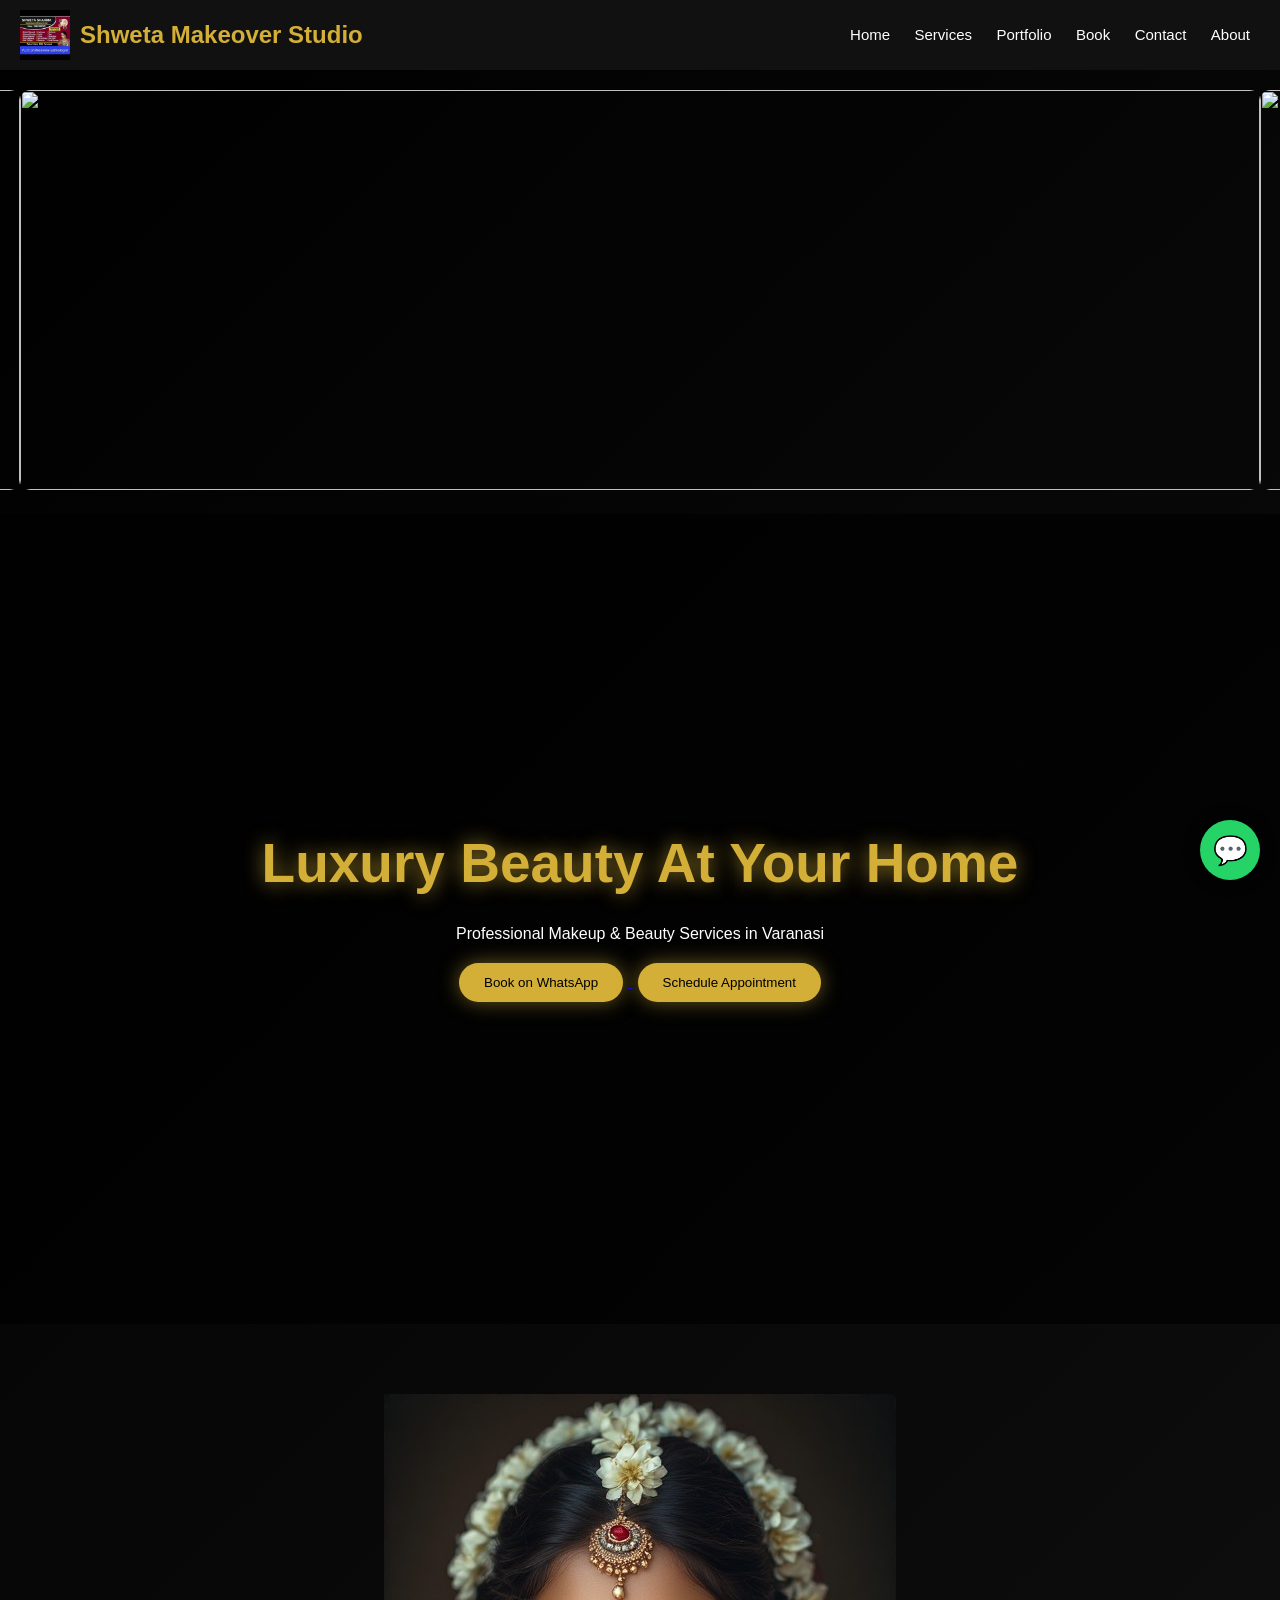
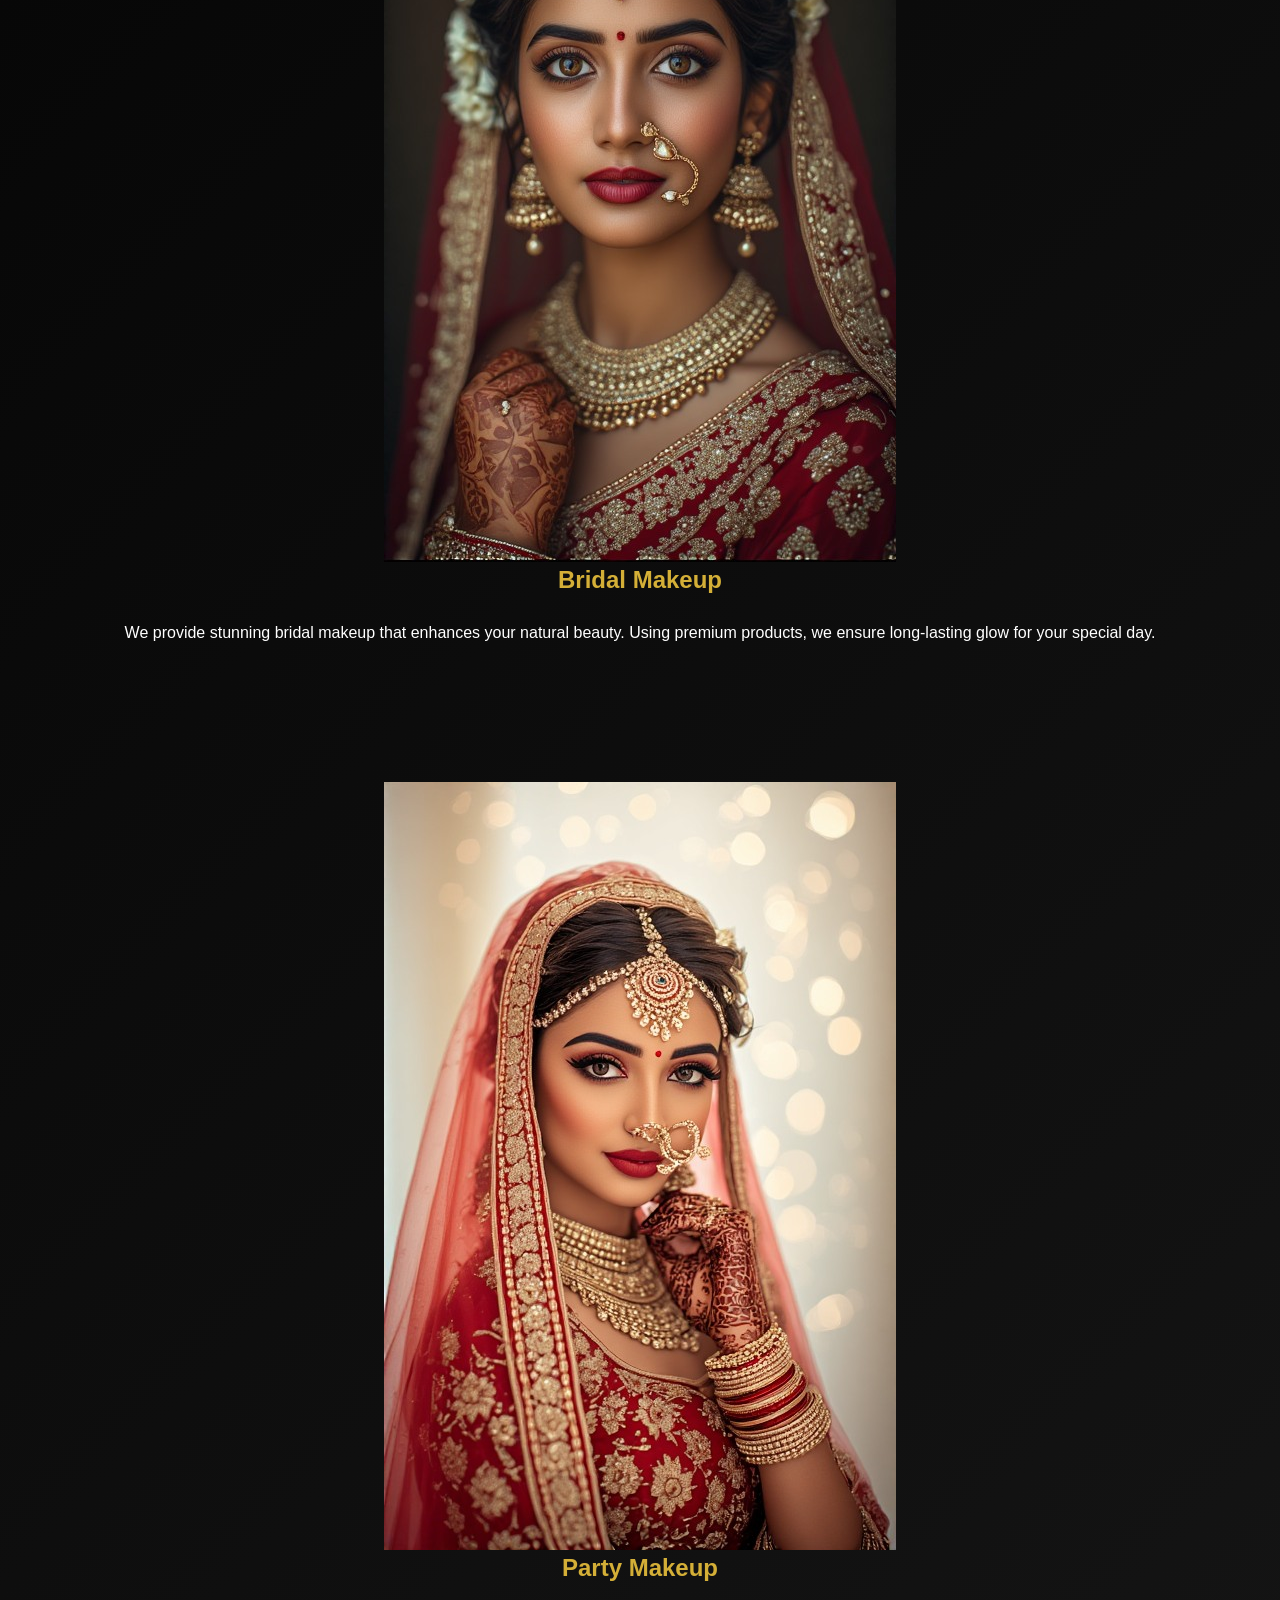
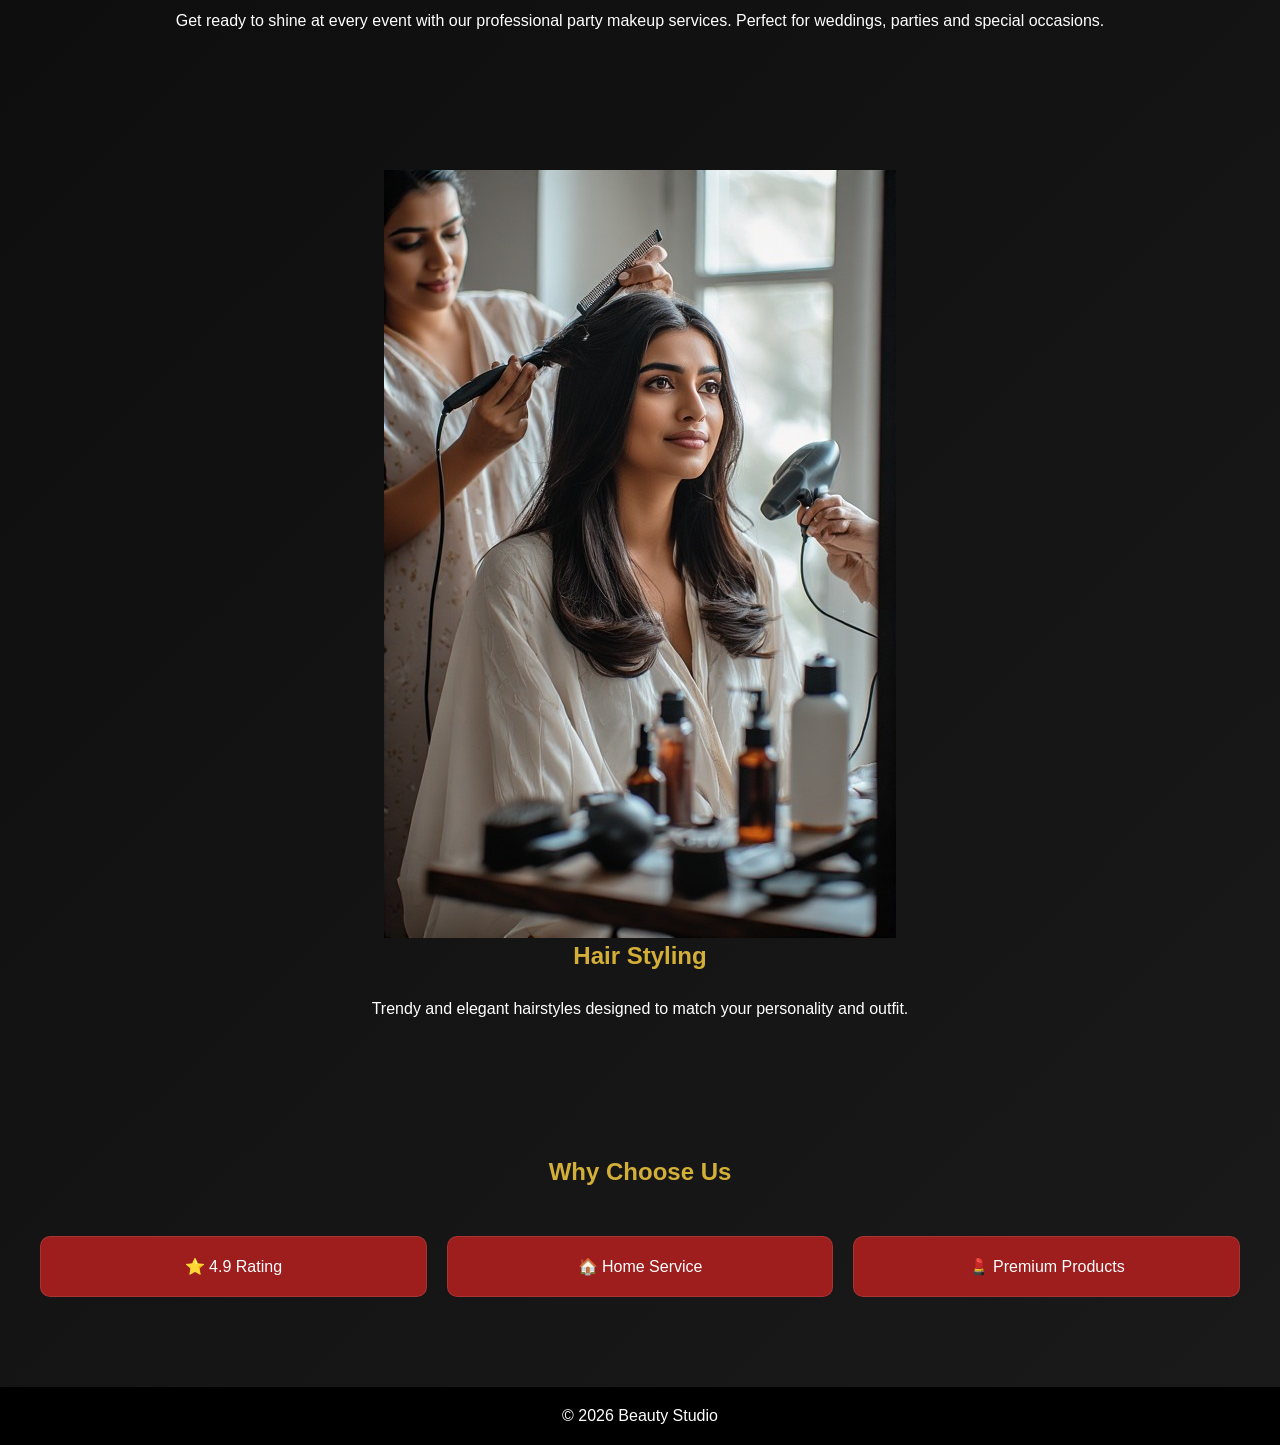
==== index.html @ 15808496 "Update index.html" ====
<!DOCTYPE html>
<html>
<head>
<meta name="viewport" content="width=device-width, initial-scale=1.0">
<link rel="stylesheet" href="style.css">
<title>Shweta Makeover Studio</title>


<style>
*{
    margin:0;
    padding:0;
    box-sizing:border-box;
    font-family: Arial;
}

/* NAVBAR */
nav{
    display:flex;
    justify-content:space-between;
    align-items:center;
    padding:10px 20px;
    background:#111;
    color:white;
    position:sticky;
    top:0;
    z-index:1000;
}

.logo-container{
    display:flex;
    align-items:center;
    gap:10px;
}

.logo{
    width:50px;
}

.nav-links a{
    color:white;
    text-decoration:none;
    margin:0 10px;
    font-size:15px;
}

.nav-links a:hover{
    color:#ff4d6d;
}

/* SLIDER */
.gallery{
    width:100%;
    overflow:hidden;
}

.cards{
    display:flex;
    transition:0.5s;
}

.cards li{
    list-style:none;
    min-width:100%;
}

.cards img{
    width:100%;
    height:400px;
    object-fit:cover;
}

/* BUTTONS */
.buttons{
    text-align:center;
    margin:10px;
}

button{
    padding:10px 20px;
    margin:5px;
    border:none;
    background:#9e1d1d;
    color:rgb(255, 255, 255);
    cursor:pointer;
}

button:hover{
    background:#e6004c;
}


/* GRID */
.grid{
    display:flex;
    justify-content:center;
    gap:20px;
    padding:20px;
}

.card{
    padding:20px;
    background:#9e1d1d;
    border-radius:10px;
}

/* WHATSAPP FLOAT */
.whatsapp-float{
    position:fixed;
    width:60px;
    height:60px;
    bottom:20px;
    right:20px;
    background:#25D366;
    color:white;
    border-radius:50%;
    display:flex;
    align-items:center;
    justify-content:center;
    font-size:28px;
    text-decoration:none;
    box-shadow:0 0 15px rgba(0,0,0,0.5);
}
</style>
</head>

<body>

<!-- NAVBAR -->
<nav>
    <div class="logo-container">
        <img src="images/logo.png" alt="Beauty Studio Logo" class="logo">
        <span><h1>Shweta Makeover Studio</h1></span>
    </div>
    <div class="nav-links">
        <a href="index.html">Home</a>
        <a href="services.html">Services</a>
        <a href="portfolio.html">Portfolio</a>
        <a href="appointment.html">Book</a>
        <a href="contact.html">Contact</a>
	    <a href="about.html">About</a>
    </div>
</nav>

<!-- SLIDER -->
<div class="gallery">
    <ul class="cards" id="slider">

        <!-- CLONE LAST -->
        <li><img src="https://picsum.photos/id/1018/1200/400"></li>

        <!-- REAL -->
        <li><img src="https://picsum.photos/id/1015/1200/400"></li>
        <li><img src="https://picsum.photos/id/1016/1200/400"></li>
        <li><img src="https://picsum.photos/id/1019/1200/400"></li>

        <!-- CLONE FIRST -->
        <li><img src="https://picsum.photos/id/1015/1200/400"></li>

    </ul>
    <!-- LEFT BUTTON -->
    <button class="nav-btn prev" onclick="prev()">❮</button>

    <!-- RIGHT BUTTON -->
    <button class="nav-btn next" onclick="next()">❯</button>

   
</div>
<!--<div class="buttons">
    <button onclick="prev()">Prev</button>
    <button onclick="next()">Next</button>
</div>-->

<!-- HERO -->
<section class="hero">
    <div>
        <h2>Luxury Beauty At Your Home</h2>
        <p>Professional Makeup & Beauty Services in Varanasi</p>

        <a href="https://wa.me/919452303929?text=Hi%20I%20want%20to%20book%20an%20appointment" target="_blank">
            <button class="btn">Book on WhatsApp</button>
        </a>

        <a href="#">
            <button class="btn">Schedule Appointment</button>
        </a>
    </div>
</section>
<section class="section">
    <img src="images/work1.jpg" alt="Bridal Makeup">
    <div class="text">
        <h2>Bridal Makeup</h2>
        <p>
            We provide stunning bridal makeup that enhances your natural beauty.
            Using premium products, we ensure long-lasting glow for your special day.
        </p>
    </div>
</section>

<!-- SECTION 2 (IMAGE RIGHT, TEXT LEFT) -->
<section class="section reverse">
    <img src="images/work2.jpg" alt="Party Makeup">
    <div class="text">
        <h2>Party Makeup</h2>
        <p>
            Get ready to shine at every event with our professional party makeup services.
            Perfect for weddings, parties and special occasions.
        </p>
    </div>
</section>

<!-- SECTION 3 -->
<section class="section">
    <img src="images/work3.jpg" alt="Hair Styling">
    <div class="text">
        <h2>Hair Styling</h2>
        <p>
            Trendy and elegant hairstyles designed to match your personality and outfit.
        </p>
    </div>
</section>

<!-- WHY -->
<section>
<h2 style="text-align:center;">Why Choose Us</h2>
<div class="grid">
    <div class="card">⭐ 4.9 Rating</div>
    <div class="card">🏠 Home Service</div>
    <div class="card">💄 Premium Products</div>
</div>
</section>

<footer style="text-align:center;padding:20px;">
© 2026 Beauty Studio
</footer>

<a href="https://wa.me/919452303929" class="whatsapp-float">💬</a>

<!-- JS -->
<script>
const slider = document.getElementById("slider");
const slides = slider.children;

let index = 1;

slider.style.transform = `translateX(-100%)`;

function next(){
    index++;
    slider.style.transition="0.5s";
    slider.style.transform=`translateX(-${index * 100}%)`;
}

function prev(){
    index--;
    slider.style.transition="0.5s";
    slider.style.transform=`translateX(-${index * 100}%)`;
}

slider.addEventListener("transitionend",()=>{
    if(index===slides.length-1){
        slider.style.transition="none";
        index=1;
        slider.style.transform=`translateX(-100%)`;
    }
    if(index===0){
        slider.style.transition="none";
        index=slides.length-2;
        slider.style.transform=`translateX(-${index * 100}%)`;
    }
});

setInterval(next,3000);
</script>

</body>
</html>
---- style.css ----
*{
    margin:0;
    padding:0;
    box-sizing:border-box;
    font-family:'Poppins',sans-serif;
}

body{
    background:#0d0d0d;
    color:#fff;
}

/* NAVBAR */
nav{
    display:flex;
    justify-content:space-between;
    align-items:center;
    padding:10px 20px;
    background:#111;
    color:white;
    position:sticky;
    top:0;
    z-index:1000;
}

nav h1{
    color:#d4af37;
}

nav a{
    color:#fff;
    margin-left:20px;
    text-decoration:none;
}

nav a:hover{
    color:#d4af37;
}

/* HERO */
.hero{
    height:90vh;
    display:flex;
    align-items:center;
    justify-content:center;
    text-align:center;
    background:linear-gradient(rgba(0,0,0,0.7),rgba(0,0,0,0.7)),
    url('https://images.unsplash.com/photo-1522335789203-aabd1fc54bc9');
    background-size:cover;
}

.hero h2{
    font-size:55px;
    color:#d4af37;
}

.btn{
    padding:12px 25px;
    background:#d4af37;
    color:#000;
    border:none;
    cursor:pointer;
    margin-top:20px;
}

/* SECTIONS */
section{
    padding:70px 20px;
    text-align:center;
}

h2{
    color:#d4af37;
    margin-bottom:30px;
}

.logo-container{
    display:flex;
    align-items:center;
    gap:10px; /* space between logo and name */
}

.logo{
      /* adjust to fit your navbar */
    width:50px;
}

.logo:hover{
    transform:scale(1.05);
    transition:0.3s;
}

/* CARDS */
.grid{
    display:grid;
    grid-template-columns:repeat(auto-fit, minmax(200px, 1fr));
    gap:15px;
}

.card{
    background:#1a1a1a;
    padding:25px;
    width:100%;
    border-radius:12px;
    transition:0.3s;
}

.card:hover{
    transform:translateY(-10px);
}

/* PORTFOLIO */
.gallery{
    display:grid;
    grid-template-columns:repeat(auto-fit, minmax(250px, 1fr));
    gap:15px;
    padding:20px;
}

.gallery img{
    width:100%;
    height:300px;
    object-fit:cover;
    border-radius:10px;
}

nav{
    display:flex;
    justify-content:space-between;
    align-items:center;
    padding:10px 20px;
    background:#111;
    color:white;
    position:sticky;
    top:0;
    z-index:1000;
    backdrop-filter:blur(10px);
}

.nav-links a{
    position:relative;
    margin-left:25px;
    font-weight:500;
    color:white;
    text-decoration:none;
    margin:0 10px;
    font-size:15px;
}

@media (max-width:768px){

    nav{
        flex-direction:column;
        padding:15px;
    }

    .nav-links{
        margin-top:10px;
    }

    .nav-links a{
        display:block;
        margin:10px 0;
    }
}

/* GOLD HOVER ANIMATION */
.nav-links a::after{
    content:"";
    position:absolute;
    width:0%;
    height:2px;
    background:#d4af37;
    left:0;
    bottom:-5px;
    transition:0.3s;
}

.nav-links a:hover::after{
    width:100%;
}

/* FORM */
form{
    max-width:500px;
    margin:auto;
}

input,textarea{
    width:100%;
    padding:12px;
    margin:10px 0;
    border:none;
    border-radius:5px;
}

/* FOOTER */
footer{
    background:#000;
    padding:20px;
    text-align:center;
}
body{
    background:linear-gradient(135deg,#000,#1a1a1a);
}

.card{
    backdrop-filter:blur(10px);
    border:1px solid rgba(255,255,255,0.1);
}

.btn{
    border-radius:30px;
    box-shadow:0 0 20px rgba(212,175,55,0.5);
}

.hero h2{
    text-shadow:0 0 20px rgba(212,175,55,0.7);
}
/* Common button style */
.nav-btn{
    position: absolute;
    top: 50%;
    transform: translateY(-50%);
    background: rgba(0,0,0,0.5);
    color: white;
    border: none;
    font-size: 24px;
    padding: 10px 15px;
    cursor: pointer;
    z-index: 10;
    border-radius: 50%;
    transition: 0.3s;
    opacity: 0;
}

/* Left button */
.prev{
    left: 10px;
}

/* Right button */
.next{
    right: 10px;
}

/* Hover effect */
.nav-btn:hover{
    background: rgba(0,0,0,0.8);
}
.gallery:hover .nav-btn{
    opacity: 1;
}
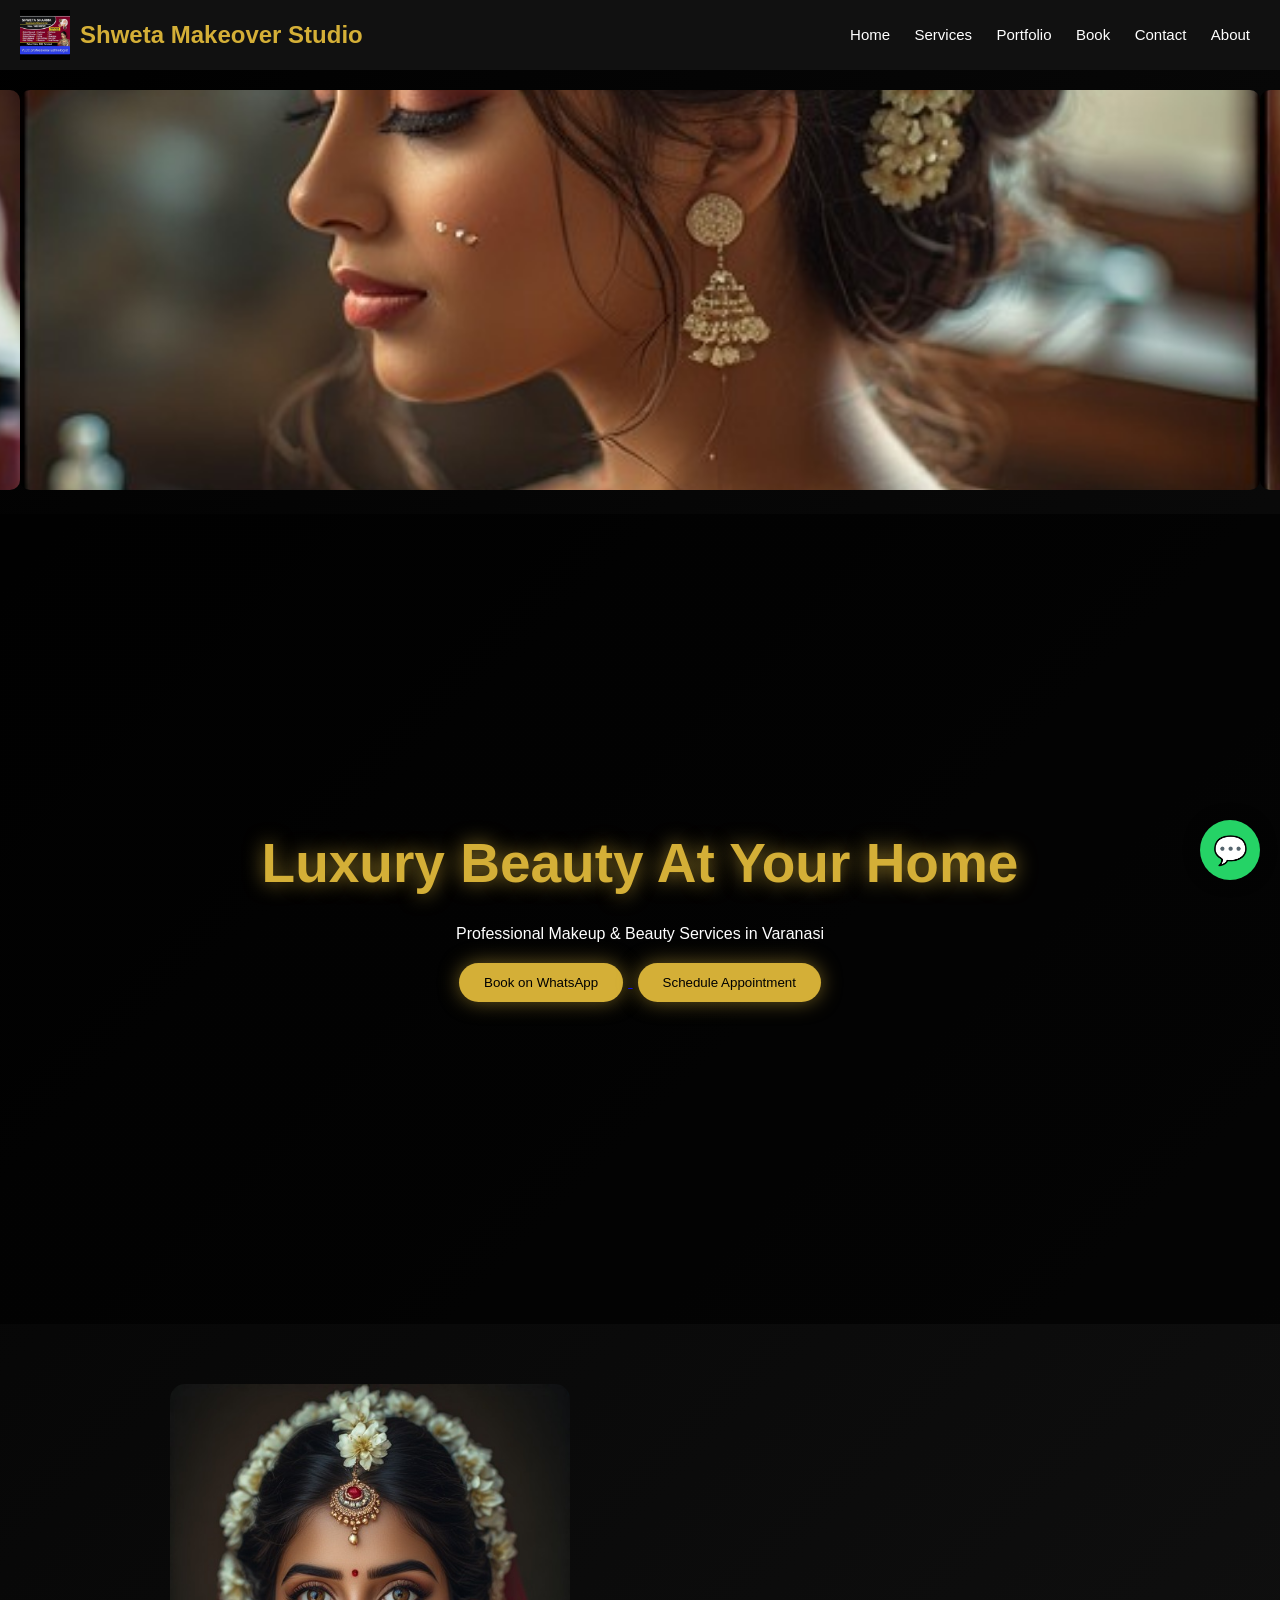
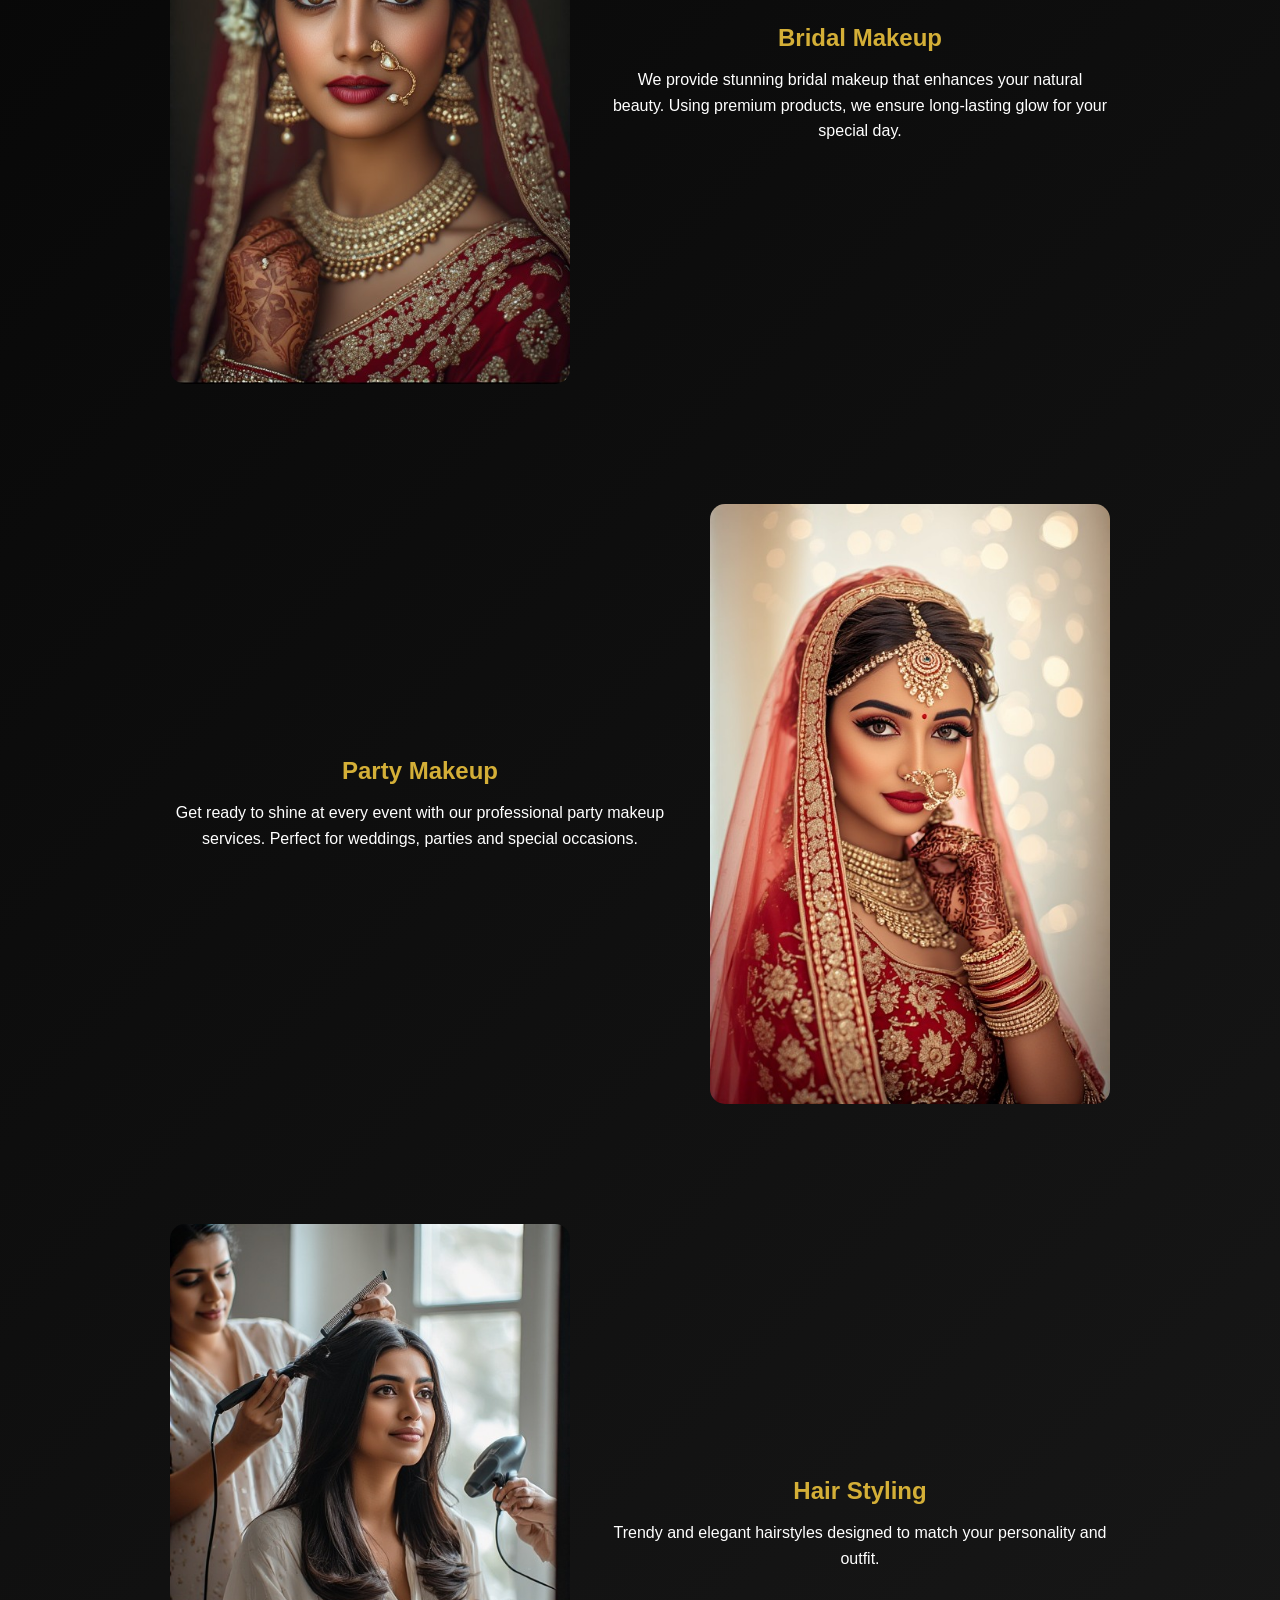
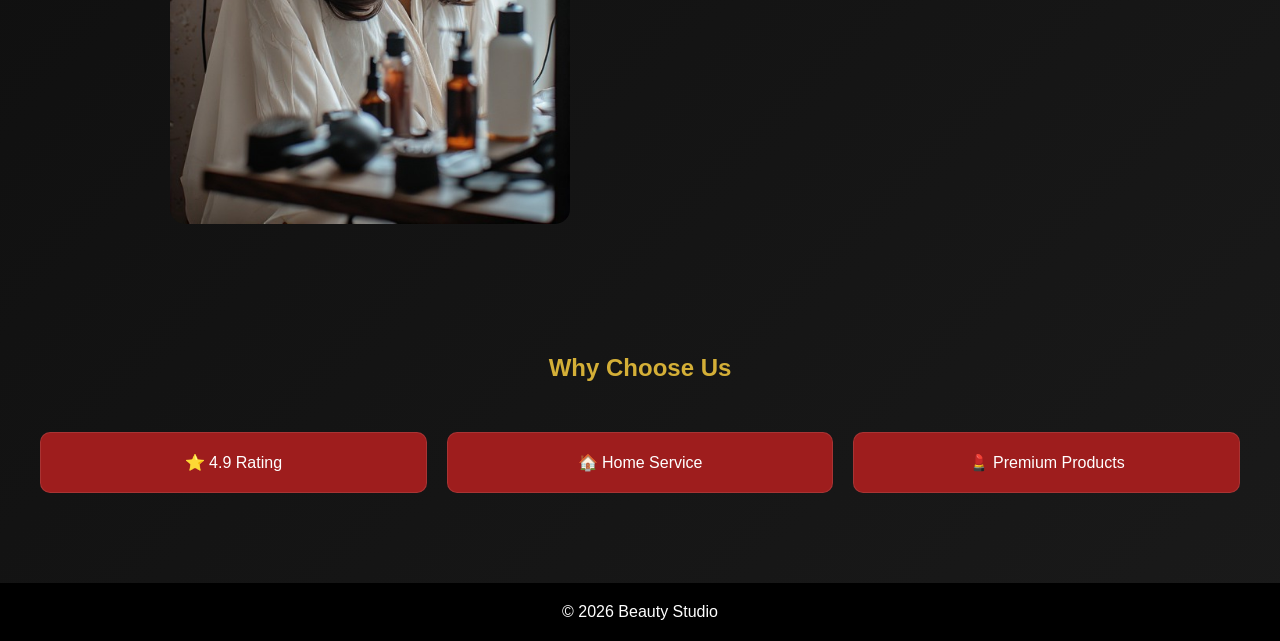
==== commit 57711734: "Update index.html" ====
--- a/index.html
+++ b/index.html
@@ -147,15 +147,15 @@
     <ul class="cards" id="slider">
 
         <!-- CLONE LAST -->
-        <li><img src="https://picsum.photos/id/1018/1200/400"></li>
+        <li><img src="images/bridal1.jpg"></li>
 
         <!-- REAL -->
-        <li><img src="https://picsum.photos/id/1015/1200/400"></li>
-        <li><img src="https://picsum.photos/id/1016/1200/400"></li>
-        <li><img src="https://picsum.photos/id/1019/1200/400"></li>
+        <li><img src="images/makeup2.jpg"></li>
+        <li><img src="images/newimage.jpg"></li>
+        <li><img src="images/work1.jpg"></li>
 
         <!-- CLONE FIRST -->
-        <li><img src="https://picsum.photos/id/1015/1200/400"></li>
+        <li><img src="images/work4.jpg"></li>
 
     </ul>
     <!-- LEFT BUTTON -->
--- a/style.css
+++ b/style.css
@@ -251,3 +251,52 @@
 .gallery:hover .nav-btn{
     opacity: 1;
 }
+/* SECTION STYLE */
+.section{
+    display:flex;
+    align-items:center;
+    justify-content:center;
+    padding:60px 20px;
+    gap:40px;
+}
+
+/* IMAGE */
+.section img{
+    width:400px;
+    border-radius:15px;
+}
+
+/* TEXT */
+.text{
+    max-width:500px;
+}
+
+.text h2{
+    color:#d4af37;
+    margin-bottom:15px;
+}
+
+.text p{
+    line-height:1.6;
+}
+
+/* REVERSE SECTION */
+.reverse{
+    flex-direction:row-reverse;
+}
+
+/* MOBILE RESPONSIVE */
+@media(max-width:768px){
+    .section{
+        flex-direction:column;
+        text-align:center;
+    }
+
+    .reverse{
+        flex-direction:column;
+    }
+
+    .section img{
+        width:100%;
+    }
+}
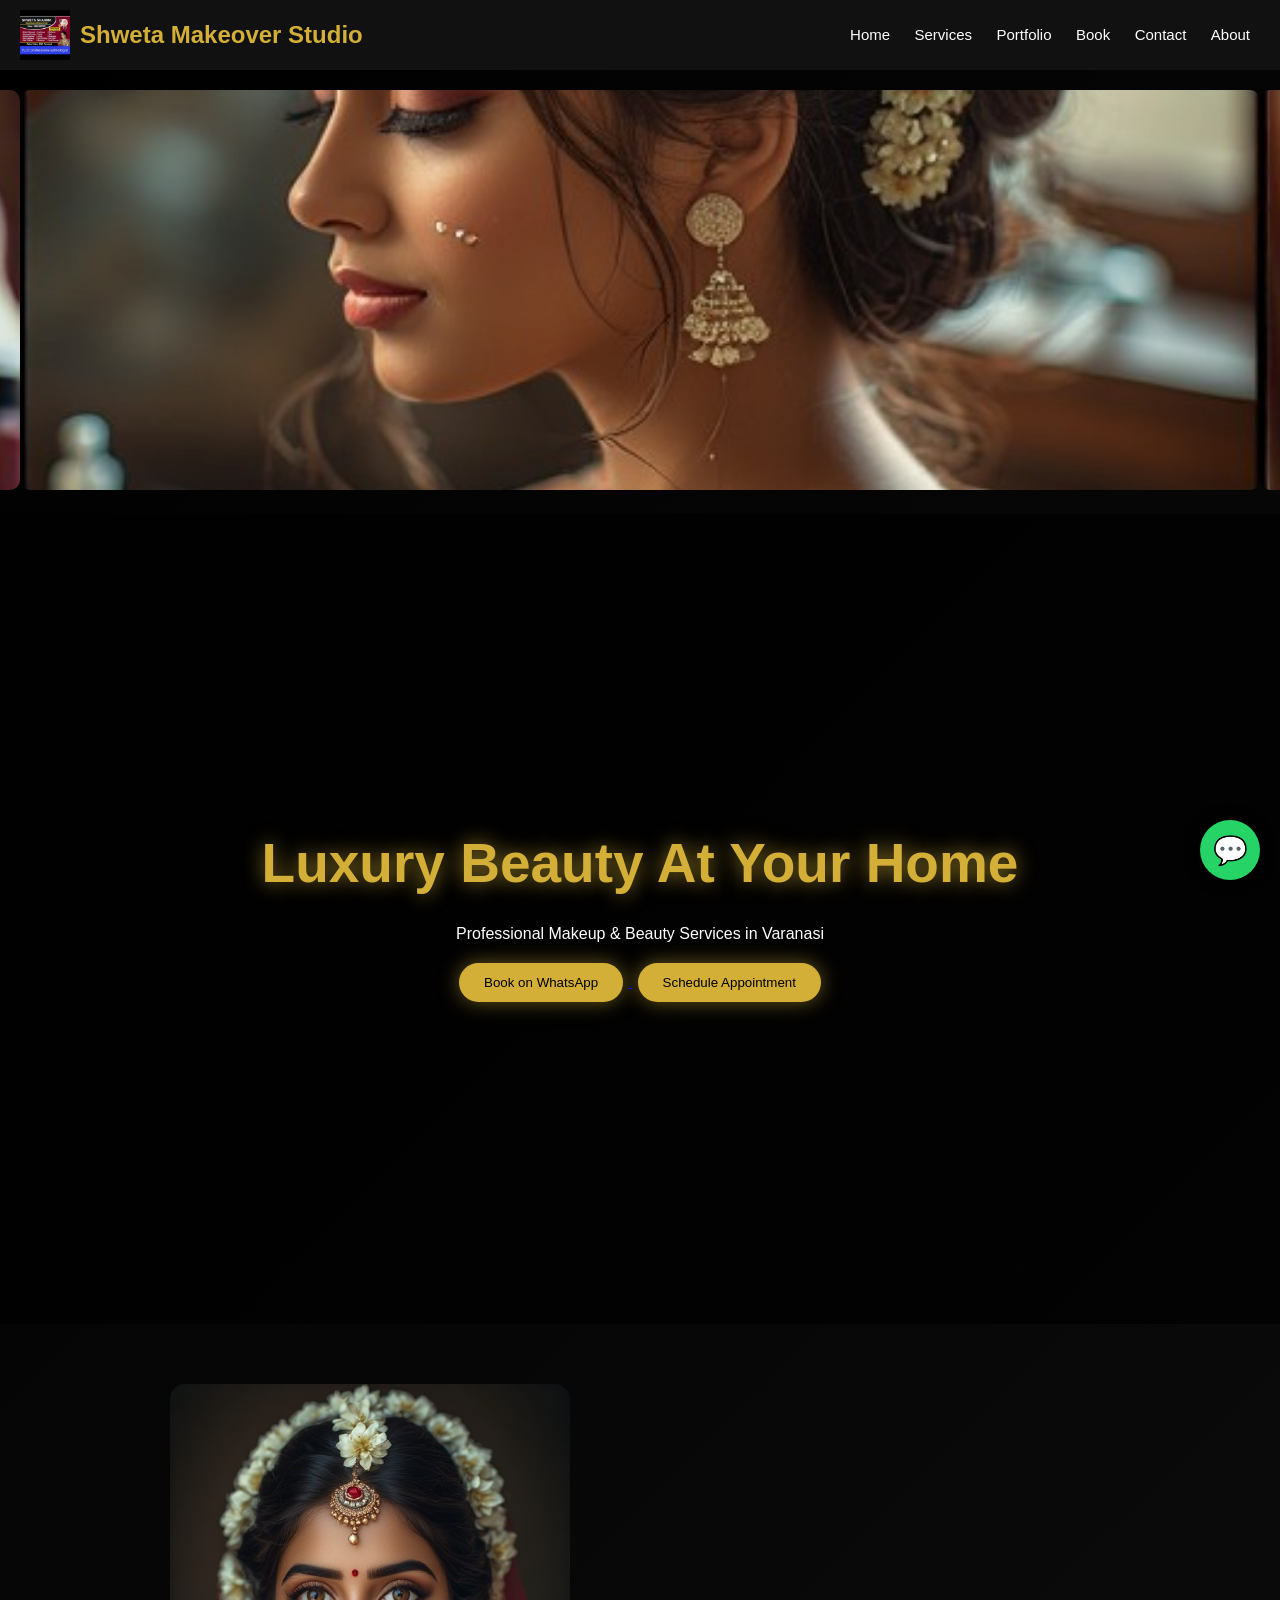
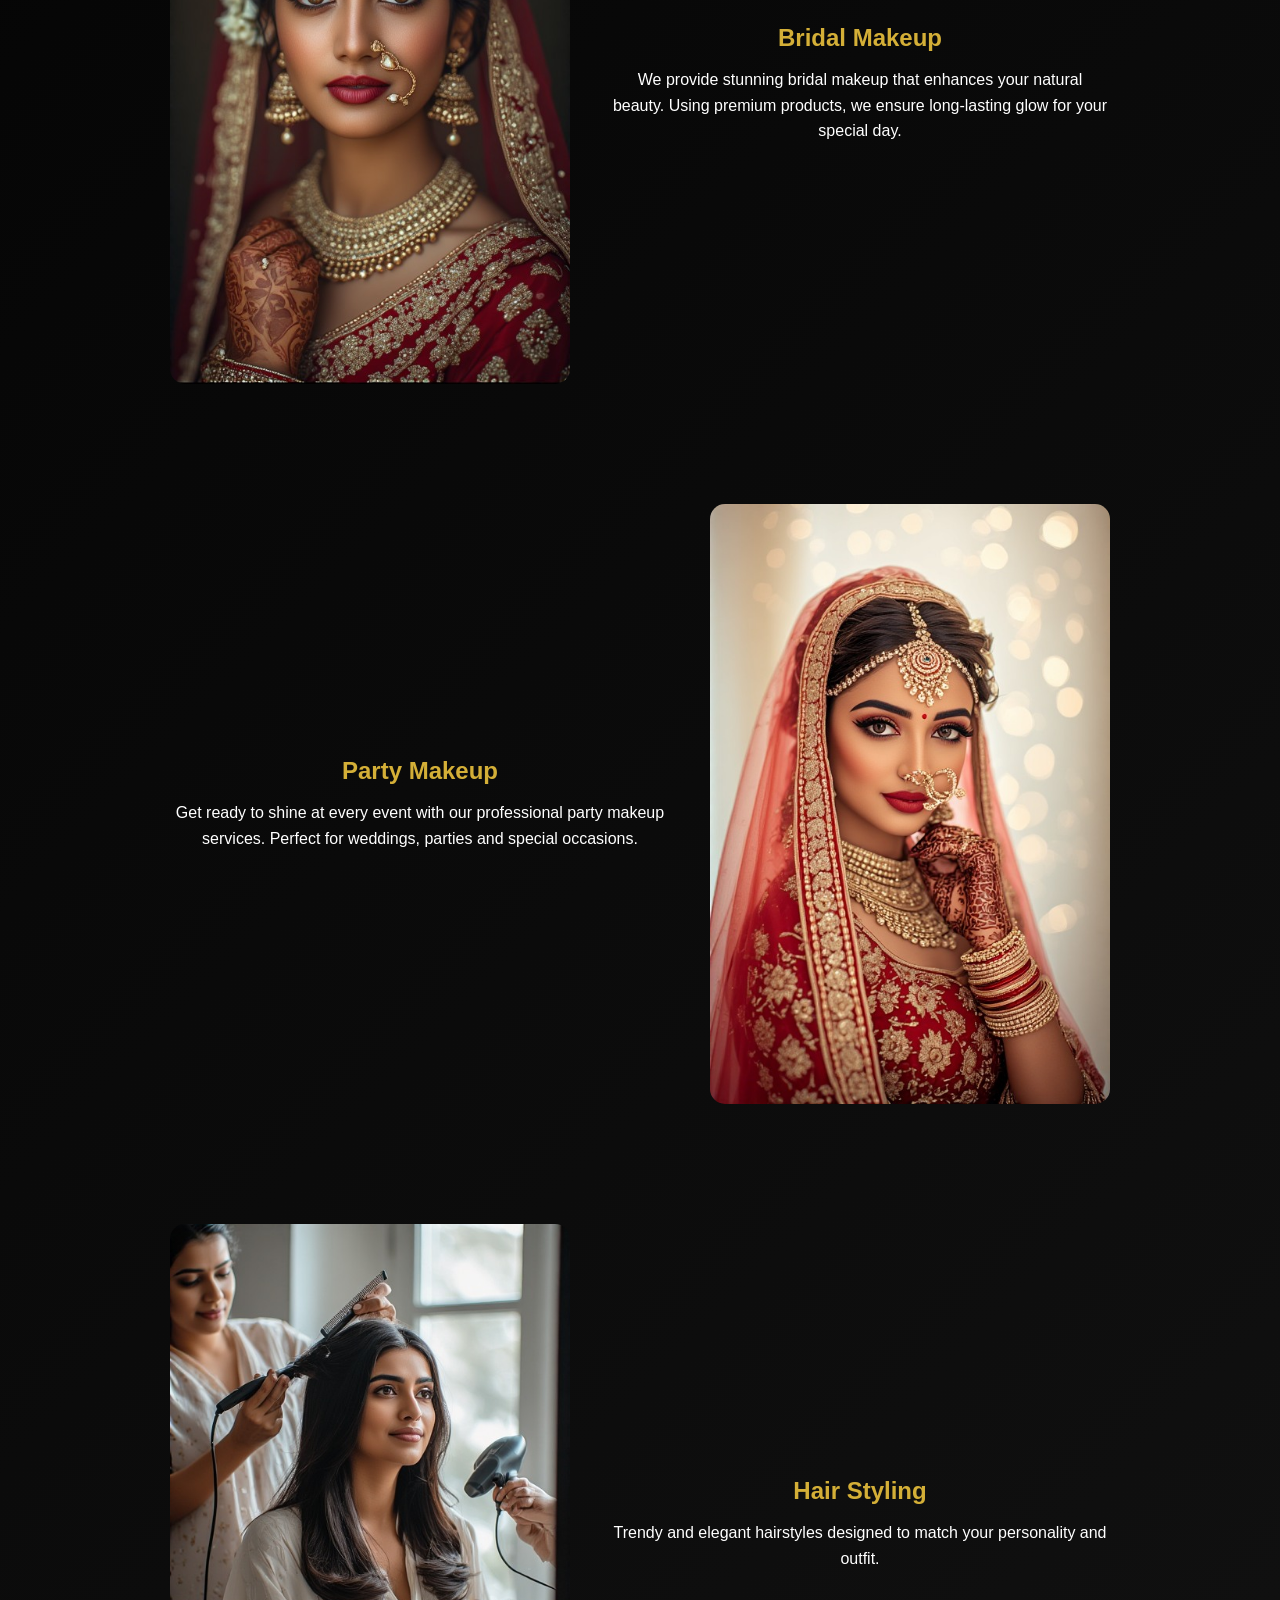
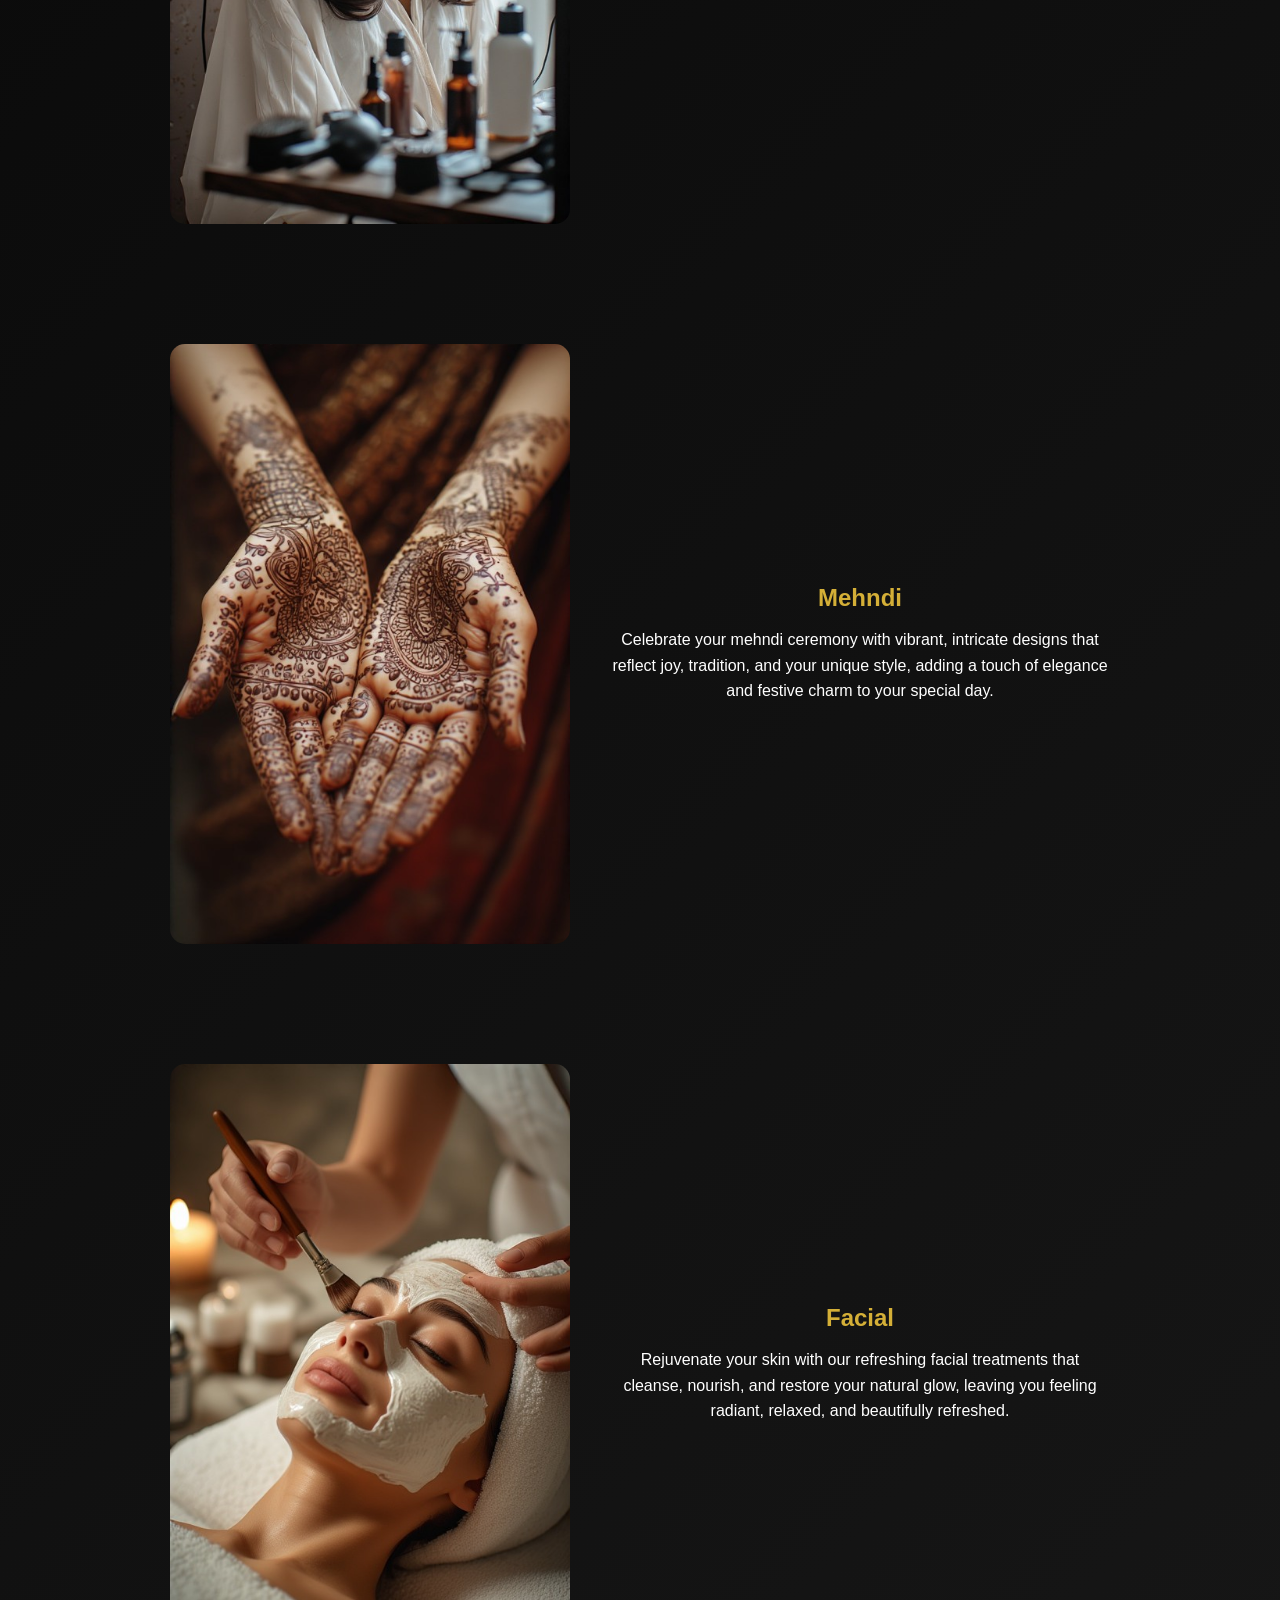
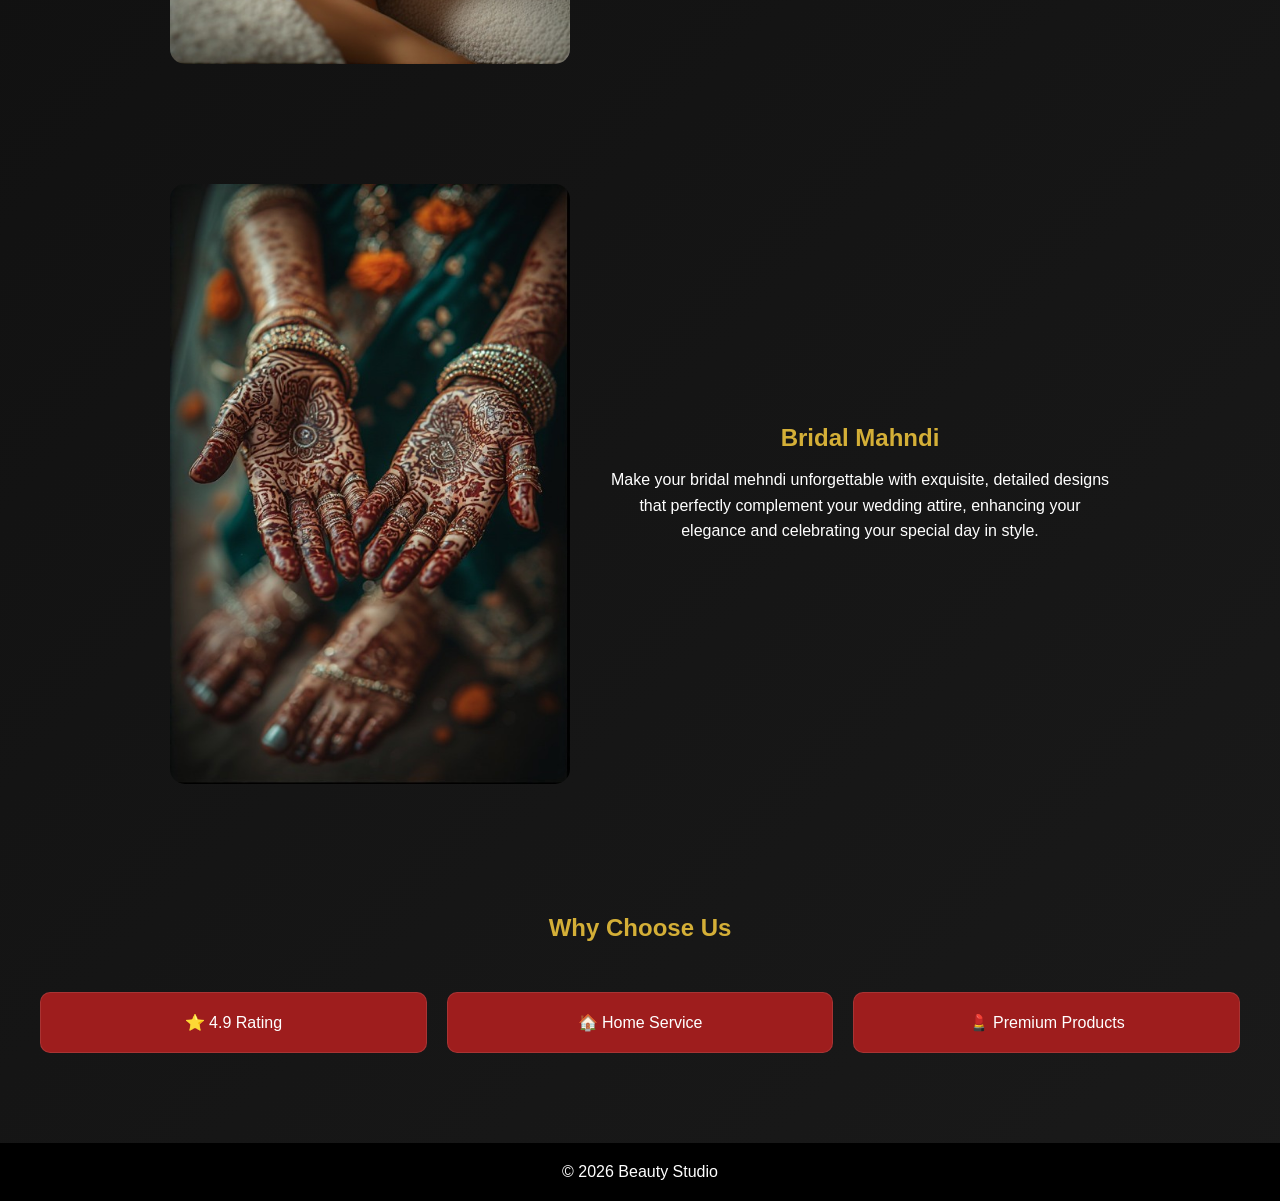
==== commit 15573dda: "Update index.html" ====
--- a/index.html
+++ b/index.html
@@ -217,6 +217,39 @@
         <p>
             Trendy and elegant hairstyles designed to match your personality and outfit.
         </p>
+    </div>
+</section>
+
+<!-- SECTION 4 -->
+<section class="section">
+    <img src="images/mehndi.jfif" alt="Mehndi">
+    <div class="text">
+        <h2>Mehndi</h2>
+        <p>
+    		Celebrate your mehndi ceremony with vibrant, intricate designs that reflect joy, tradition, and your unique style, adding a touch of elegance and festive charm to your special day.
+		</p>
+    </div>
+</section>
+
+<!-- SECTION 5 -->
+<section class="section">
+    <img src="images/facial.jfif" alt="Facial">
+    <div class="text">
+        <h2>Facial</h2>
+        <p>
+		    Rejuvenate your skin with our refreshing facial treatments that cleanse, nourish, and restore your natural glow, leaving you feeling radiant, relaxed, and beautifully refreshed.
+		</p>
+    </div>
+</section>
+	
+<!-- SECTION 6 -->
+<section class="section">
+    <img src="images/bridal mehndi.jfif" alt="Bridal Mahndi">
+    <div class="text">
+        <h2>Bridal Mahndi</h2>
+        <p>
+		    Make your bridal mehndi unforgettable with exquisite, detailed designs that perfectly complement your wedding attire, enhancing your elegance and celebrating your special day in style.
+		</p>
     </div>
 </section>
 
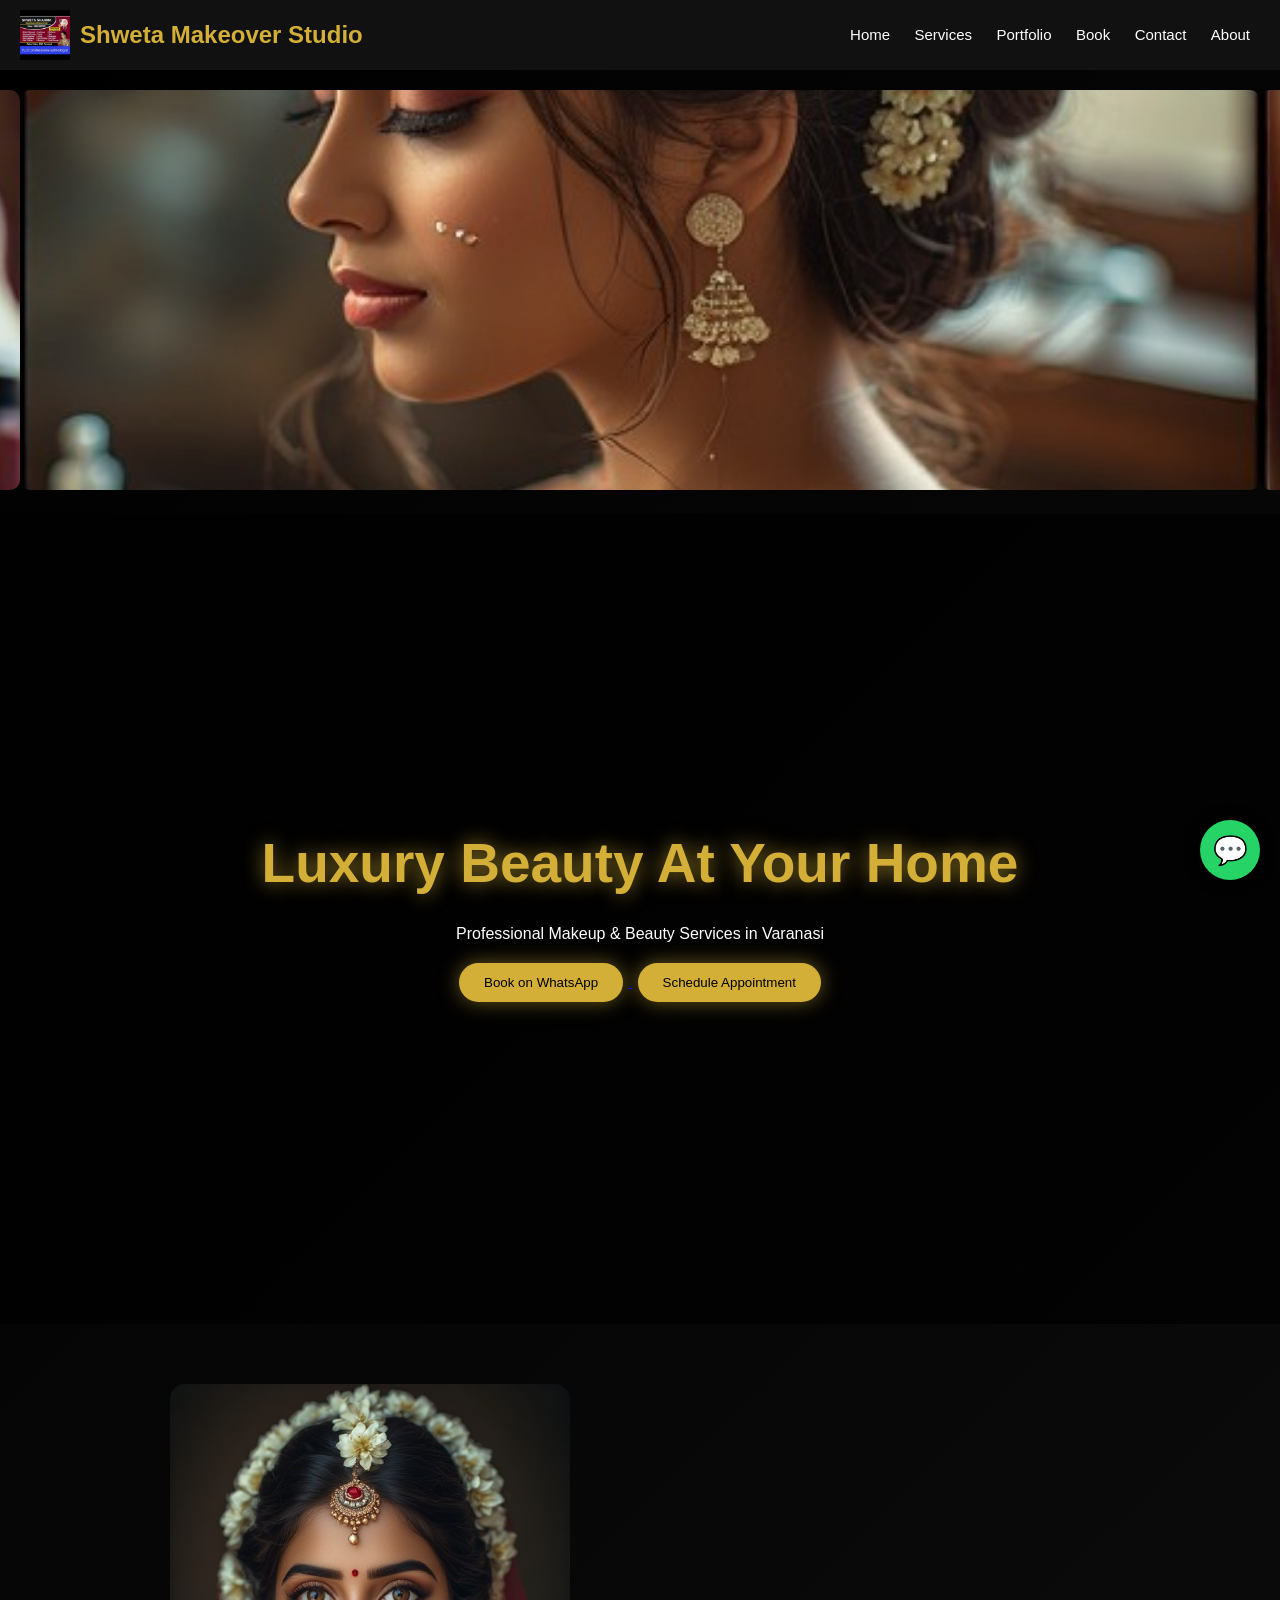
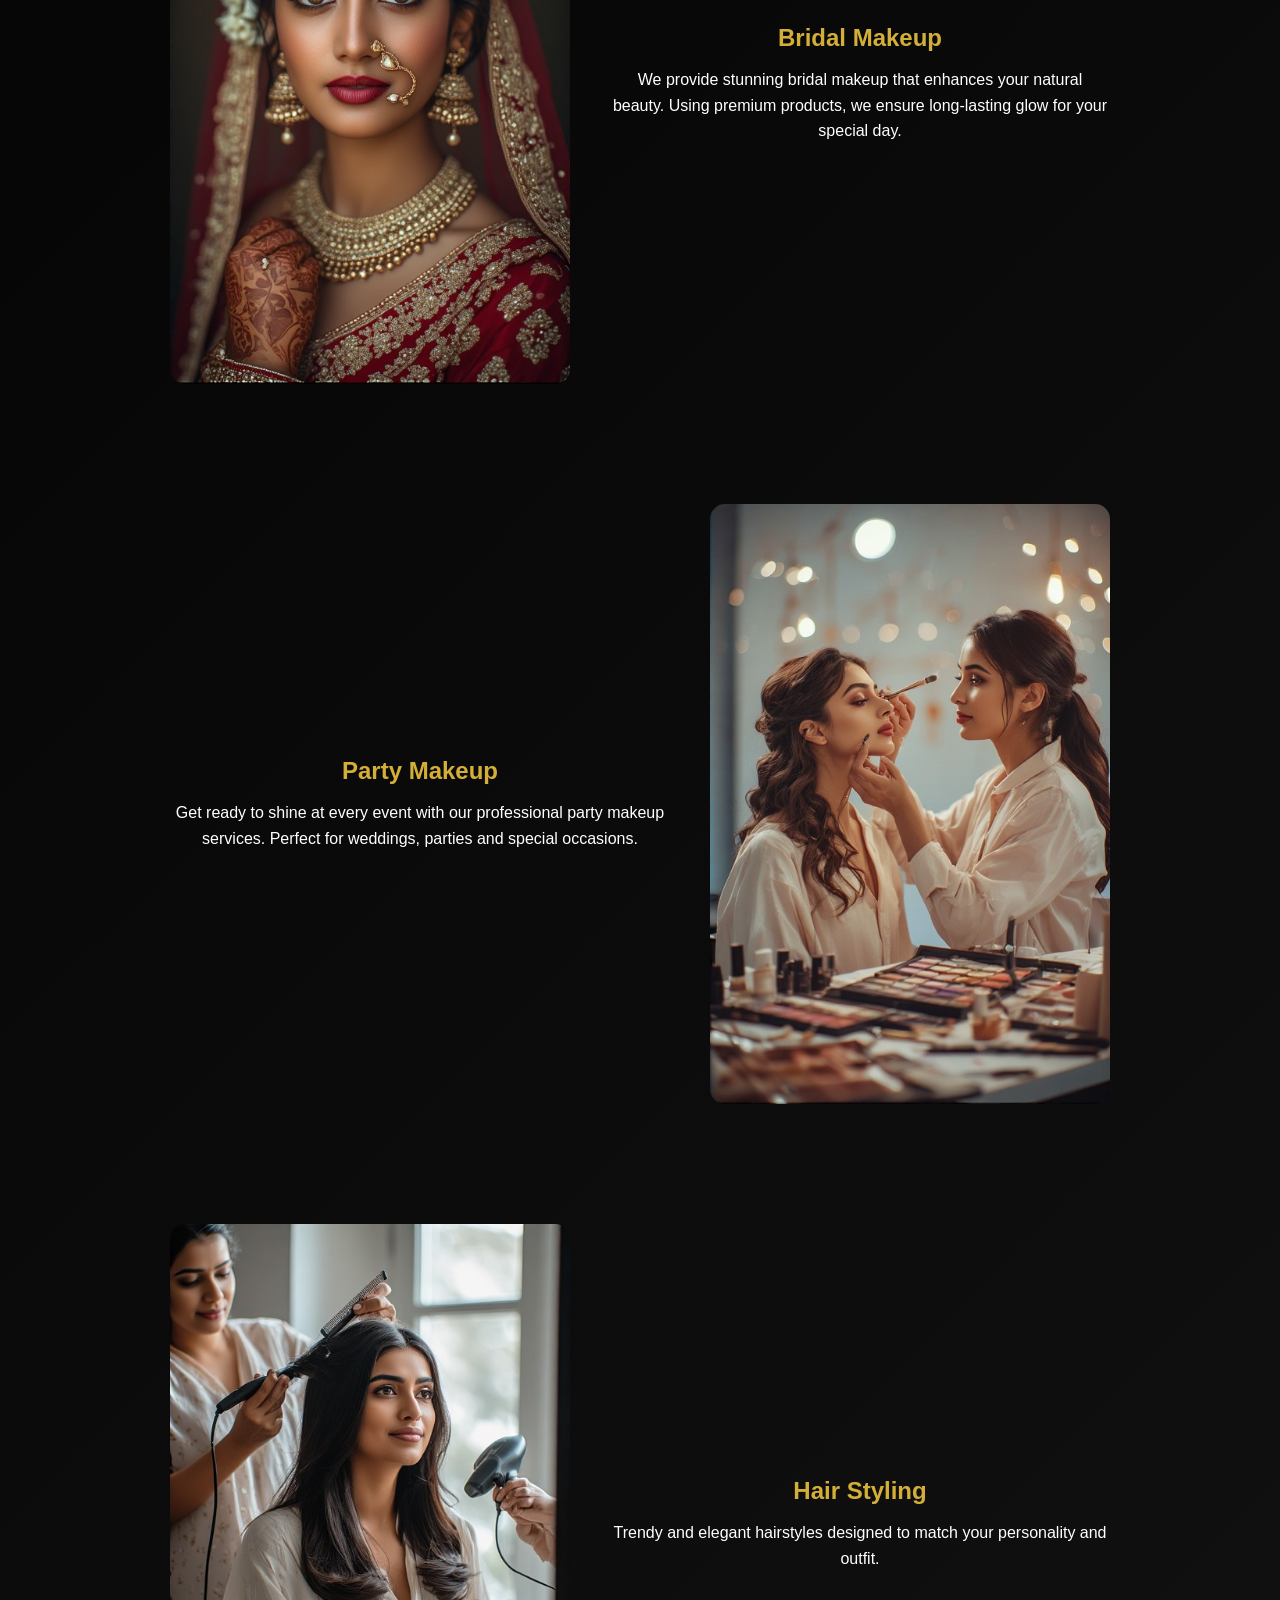
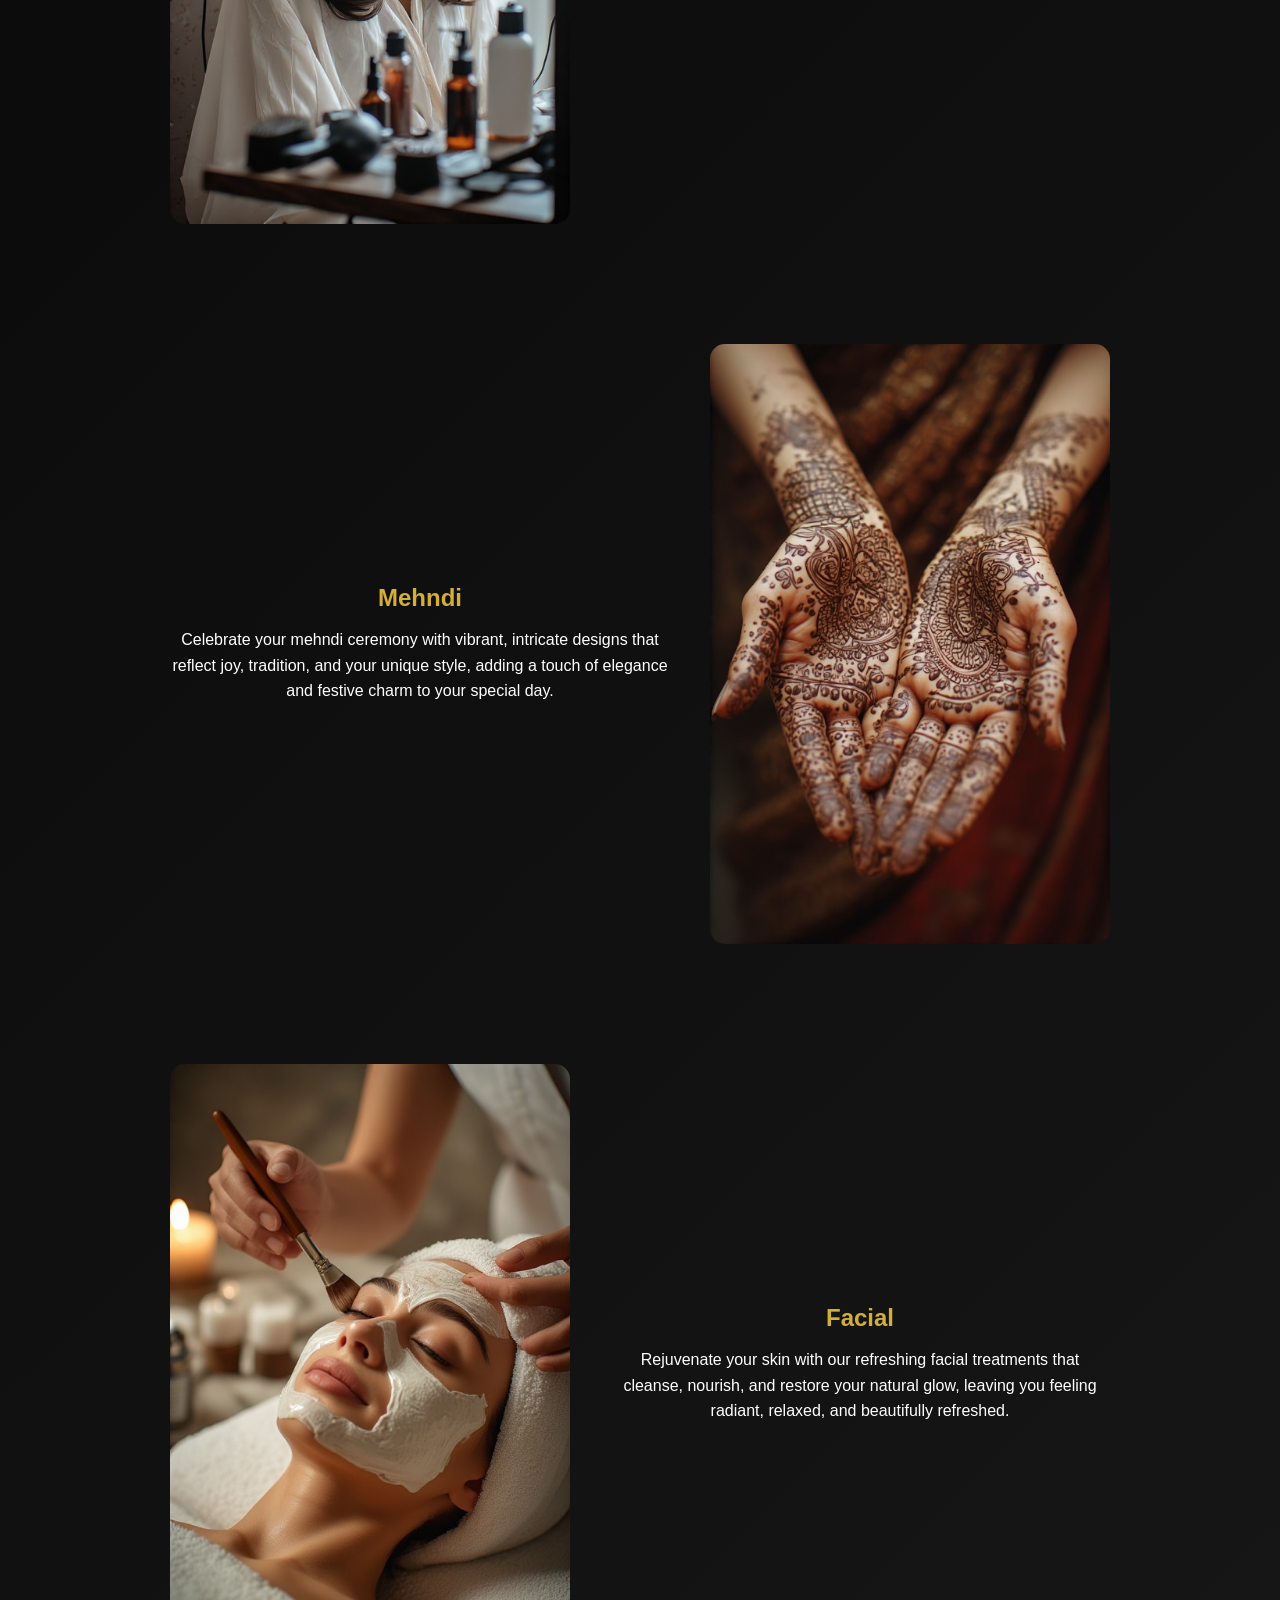
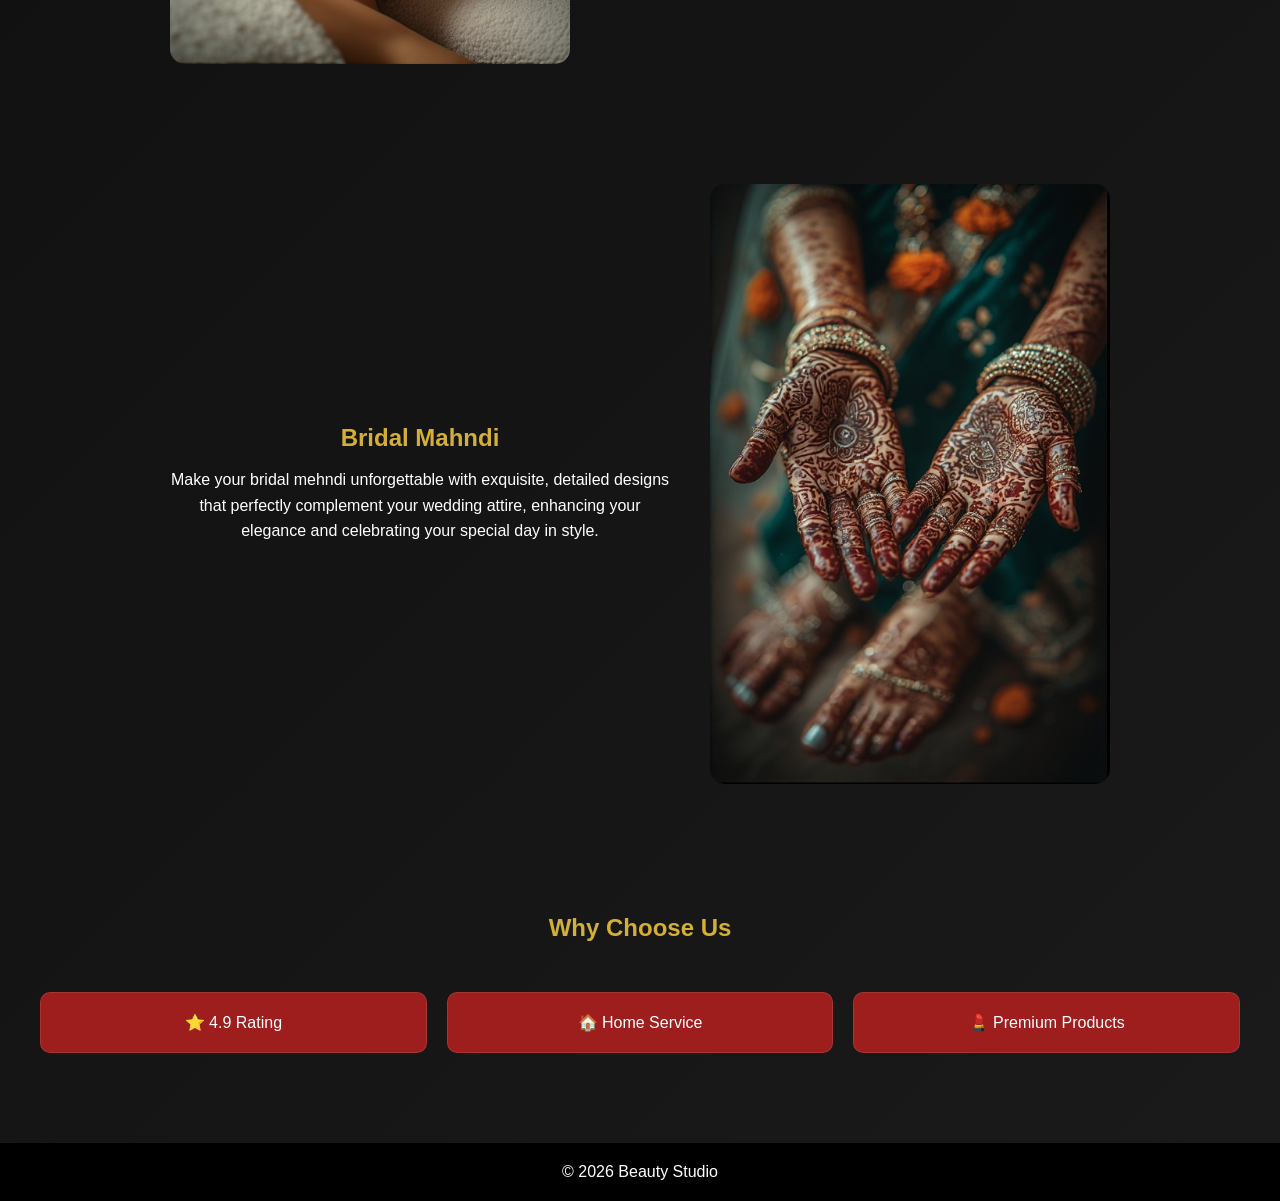
==== commit 3003f7f2: "Update index.html" ====
--- a/index.html
+++ b/index.html
@@ -186,6 +186,7 @@
         </a>
     </div>
 </section>
+<!-- SECTION 1 (IMAGE LEFT, TEXT RIGHT) -->
 <section class="section">
     <img src="images/work1.jpg" alt="Bridal Makeup">
     <div class="text">
@@ -199,7 +200,7 @@
 
 <!-- SECTION 2 (IMAGE RIGHT, TEXT LEFT) -->
 <section class="section reverse">
-    <img src="images/work2.jpg" alt="Party Makeup">
+    <img src="images/Party Makeup.jfif" alt="Party Makeup">
     <div class="text">
         <h2>Party Makeup</h2>
         <p>
@@ -221,7 +222,7 @@
 </section>
 
 <!-- SECTION 4 -->
-<section class="section">
+<section class="section reverse">
     <img src="images/mehndi.jfif" alt="Mehndi">
     <div class="text">
         <h2>Mehndi</h2>
@@ -243,7 +244,7 @@
 </section>
 	
 <!-- SECTION 6 -->
-<section class="section">
+<section class="section reverse">
     <img src="images/bridal mehndi.jfif" alt="Bridal Mahndi">
     <div class="text">
         <h2>Bridal Mahndi</h2>
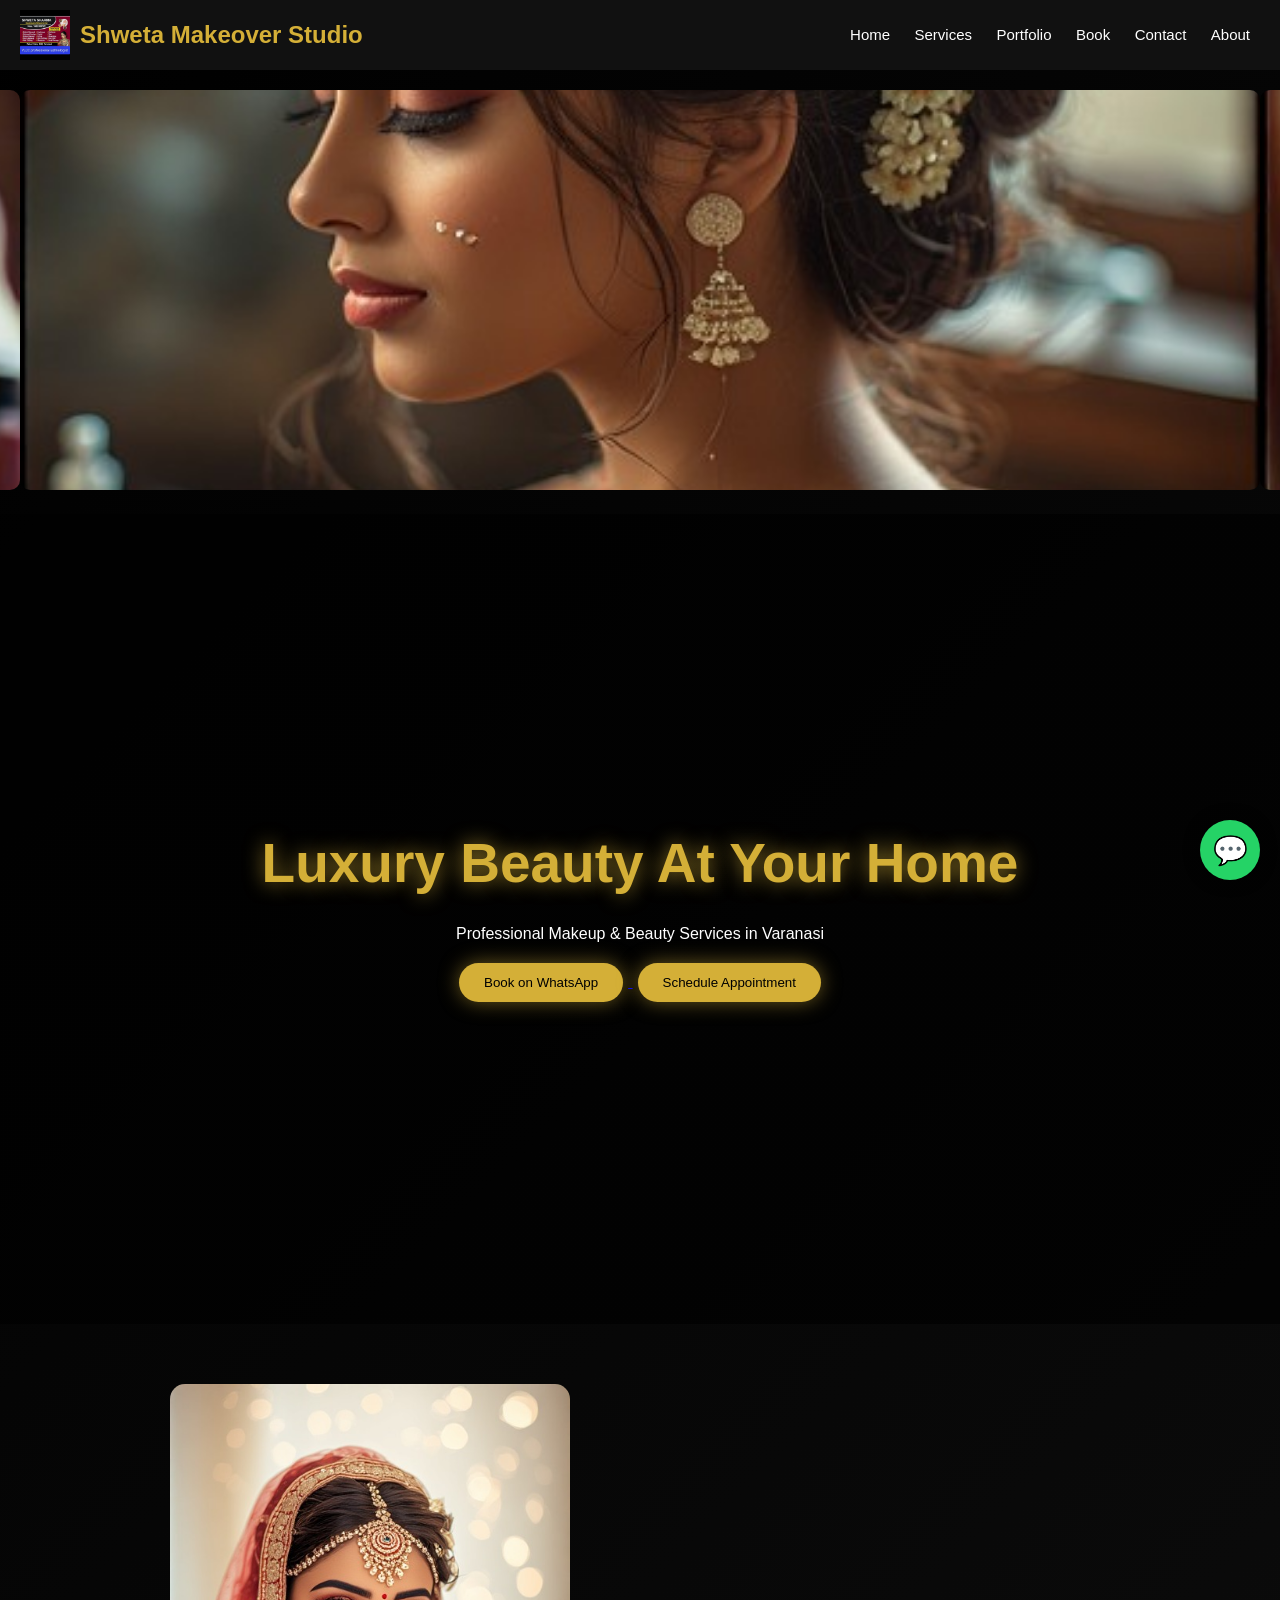
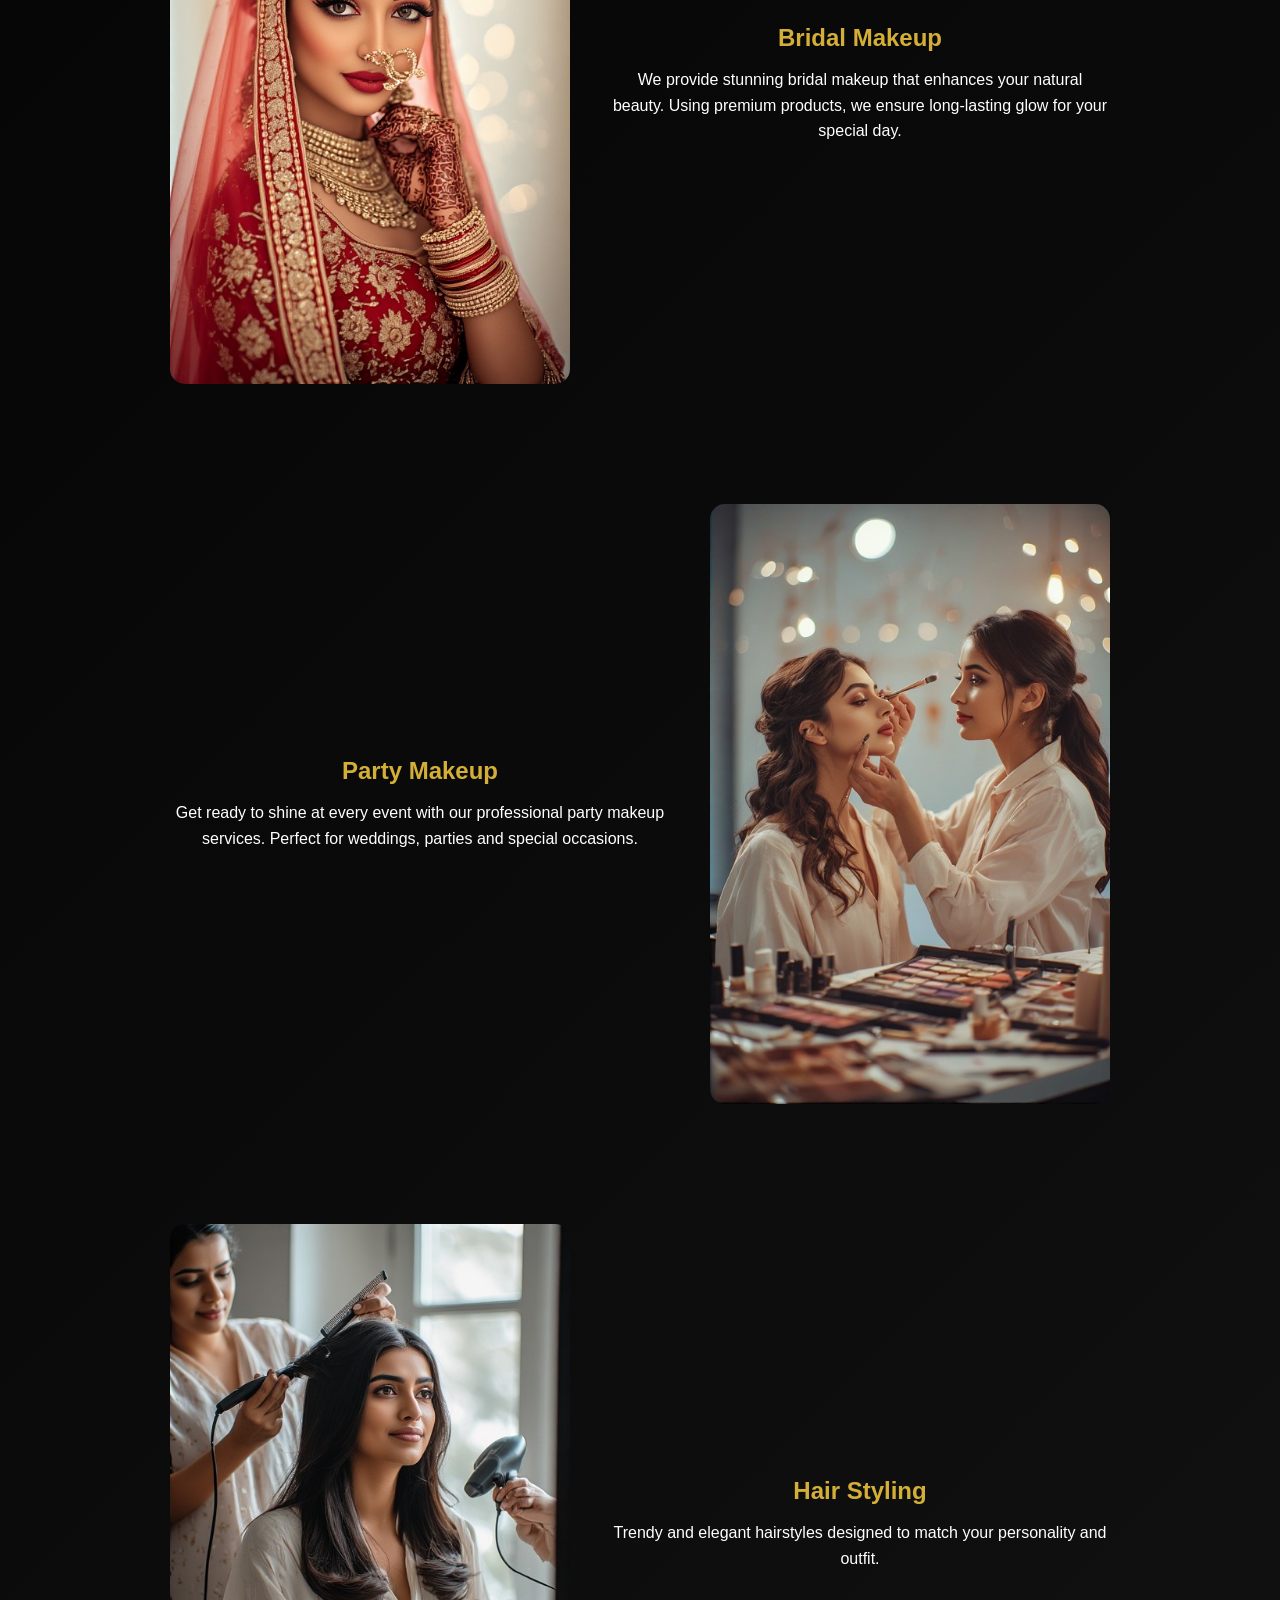
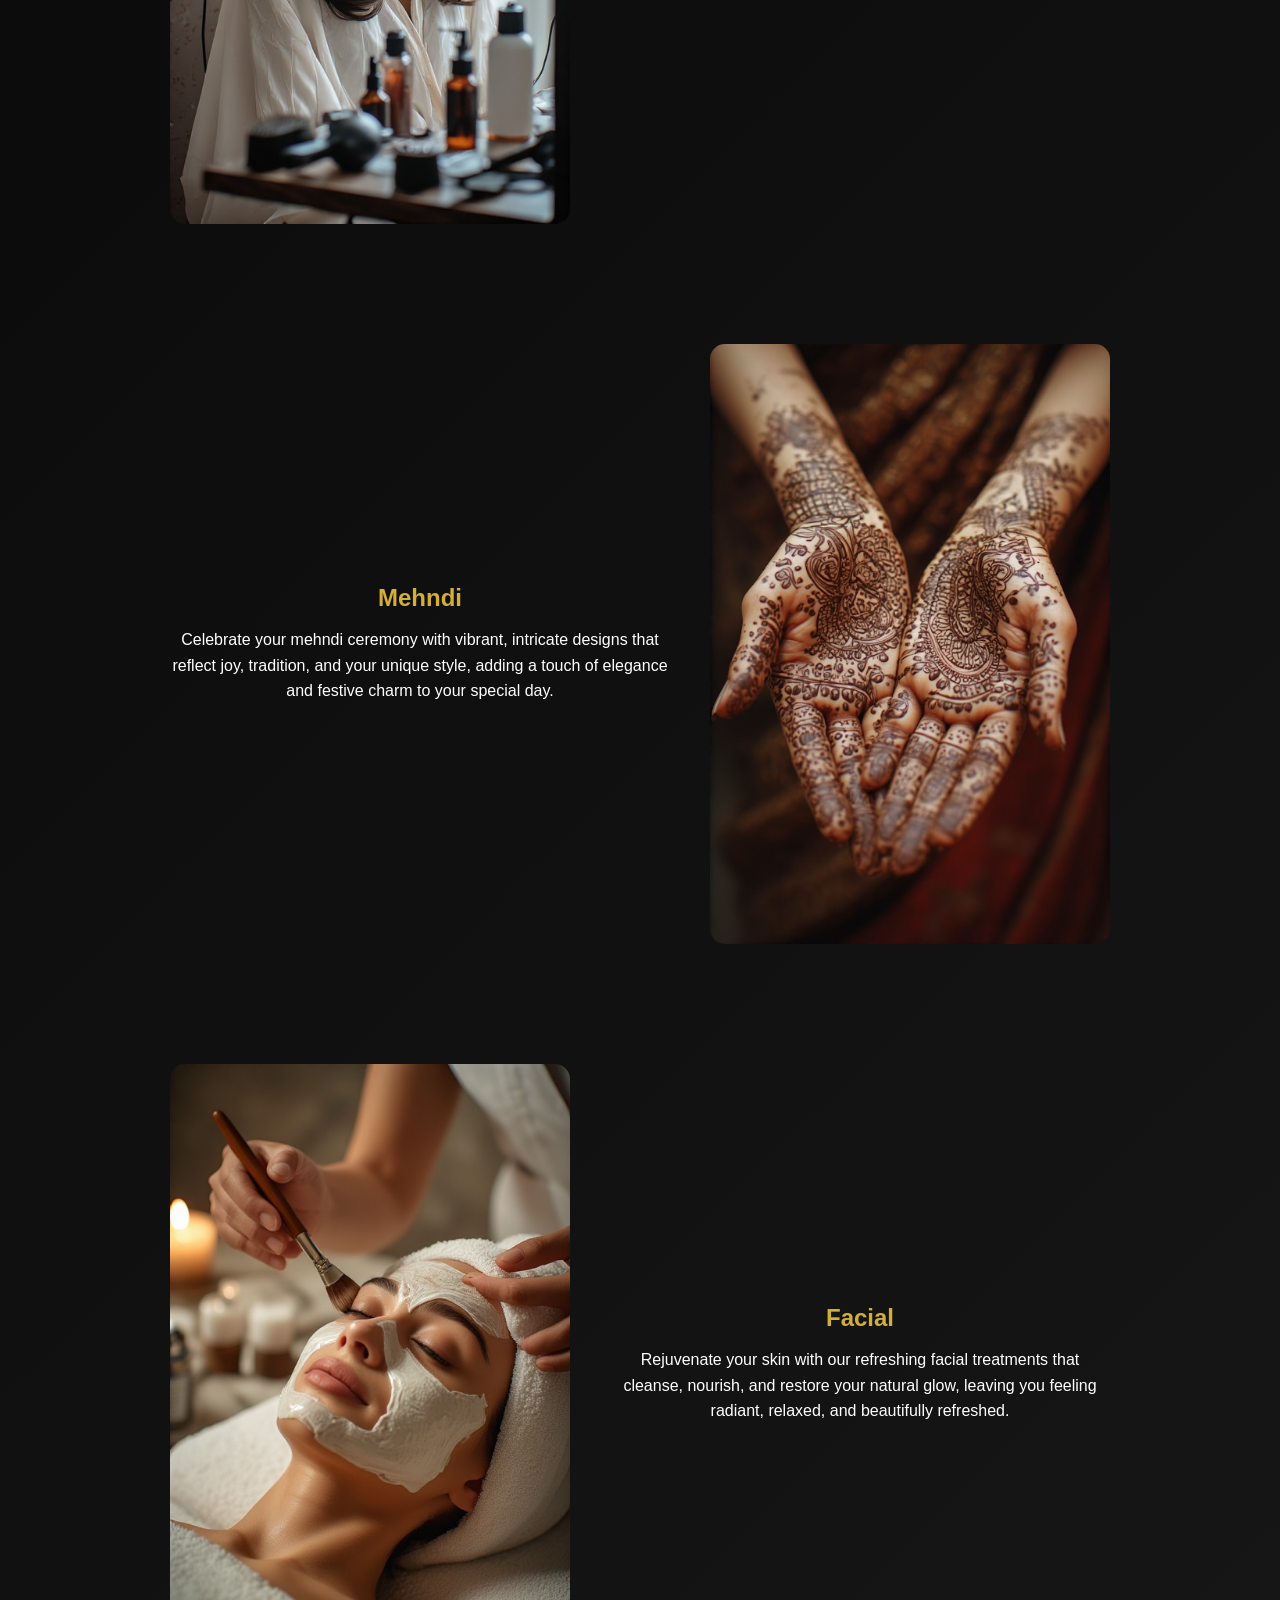
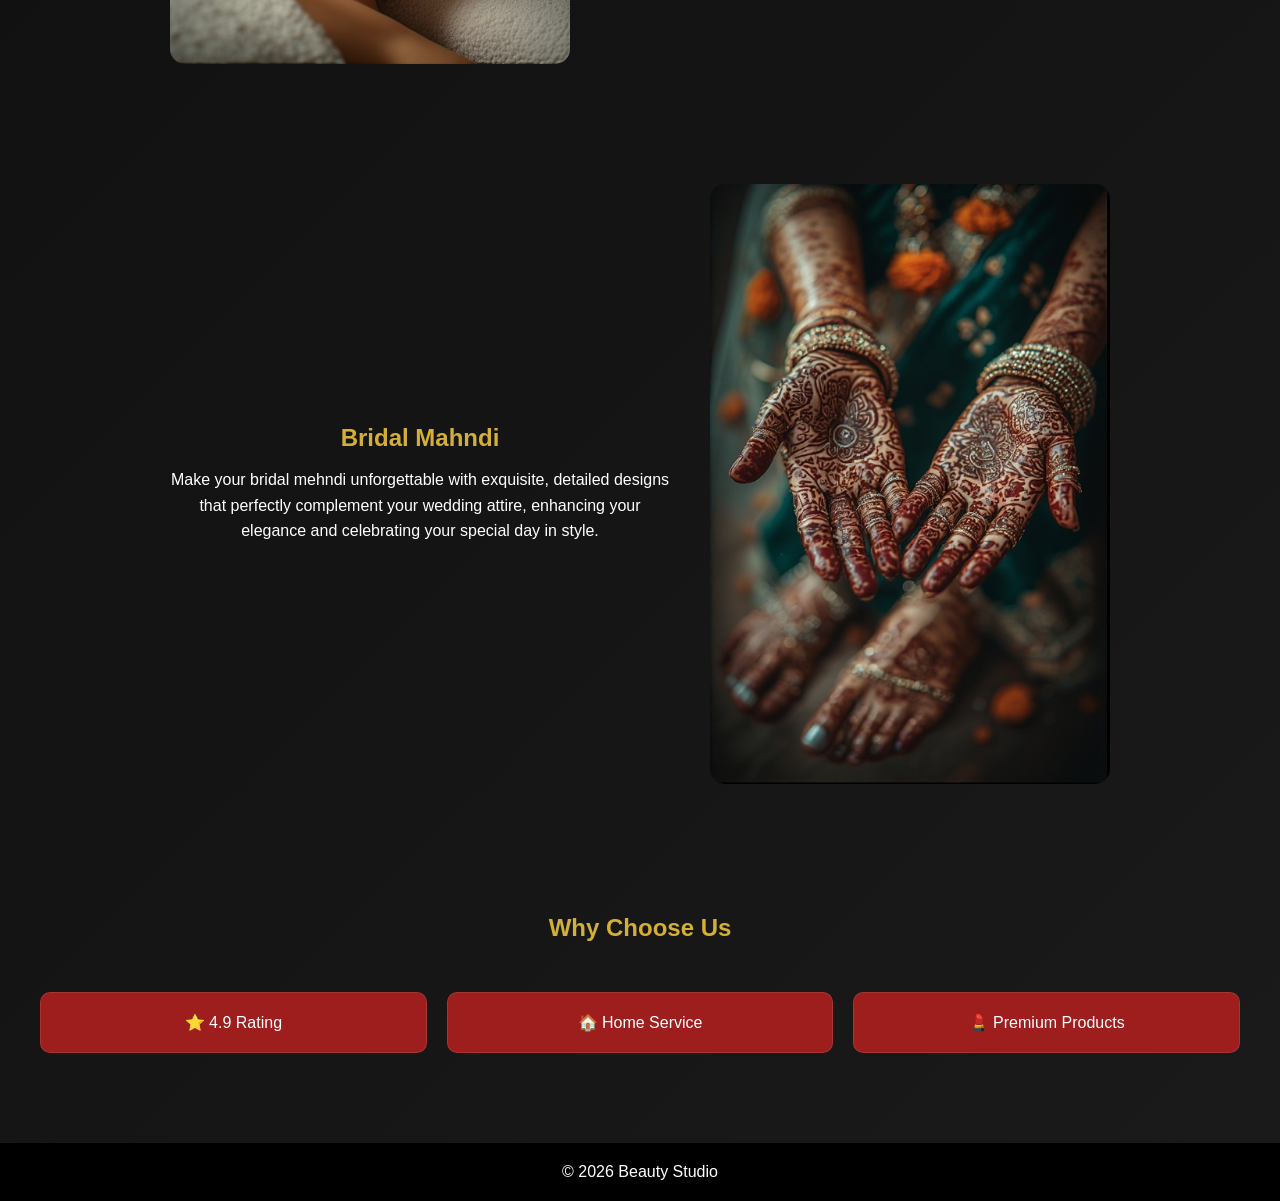
==== commit 52a48e0b: "Update index.html" ====
--- a/index.html
+++ b/index.html
@@ -188,7 +188,7 @@
 </section>
 <!-- SECTION 1 (IMAGE LEFT, TEXT RIGHT) -->
 <section class="section">
-    <img src="images/work1.jpg" alt="Bridal Makeup">
+    <img src="images/work2.jpg" alt="Bridal Makeup">
     <div class="text">
         <h2>Bridal Makeup</h2>
         <p>
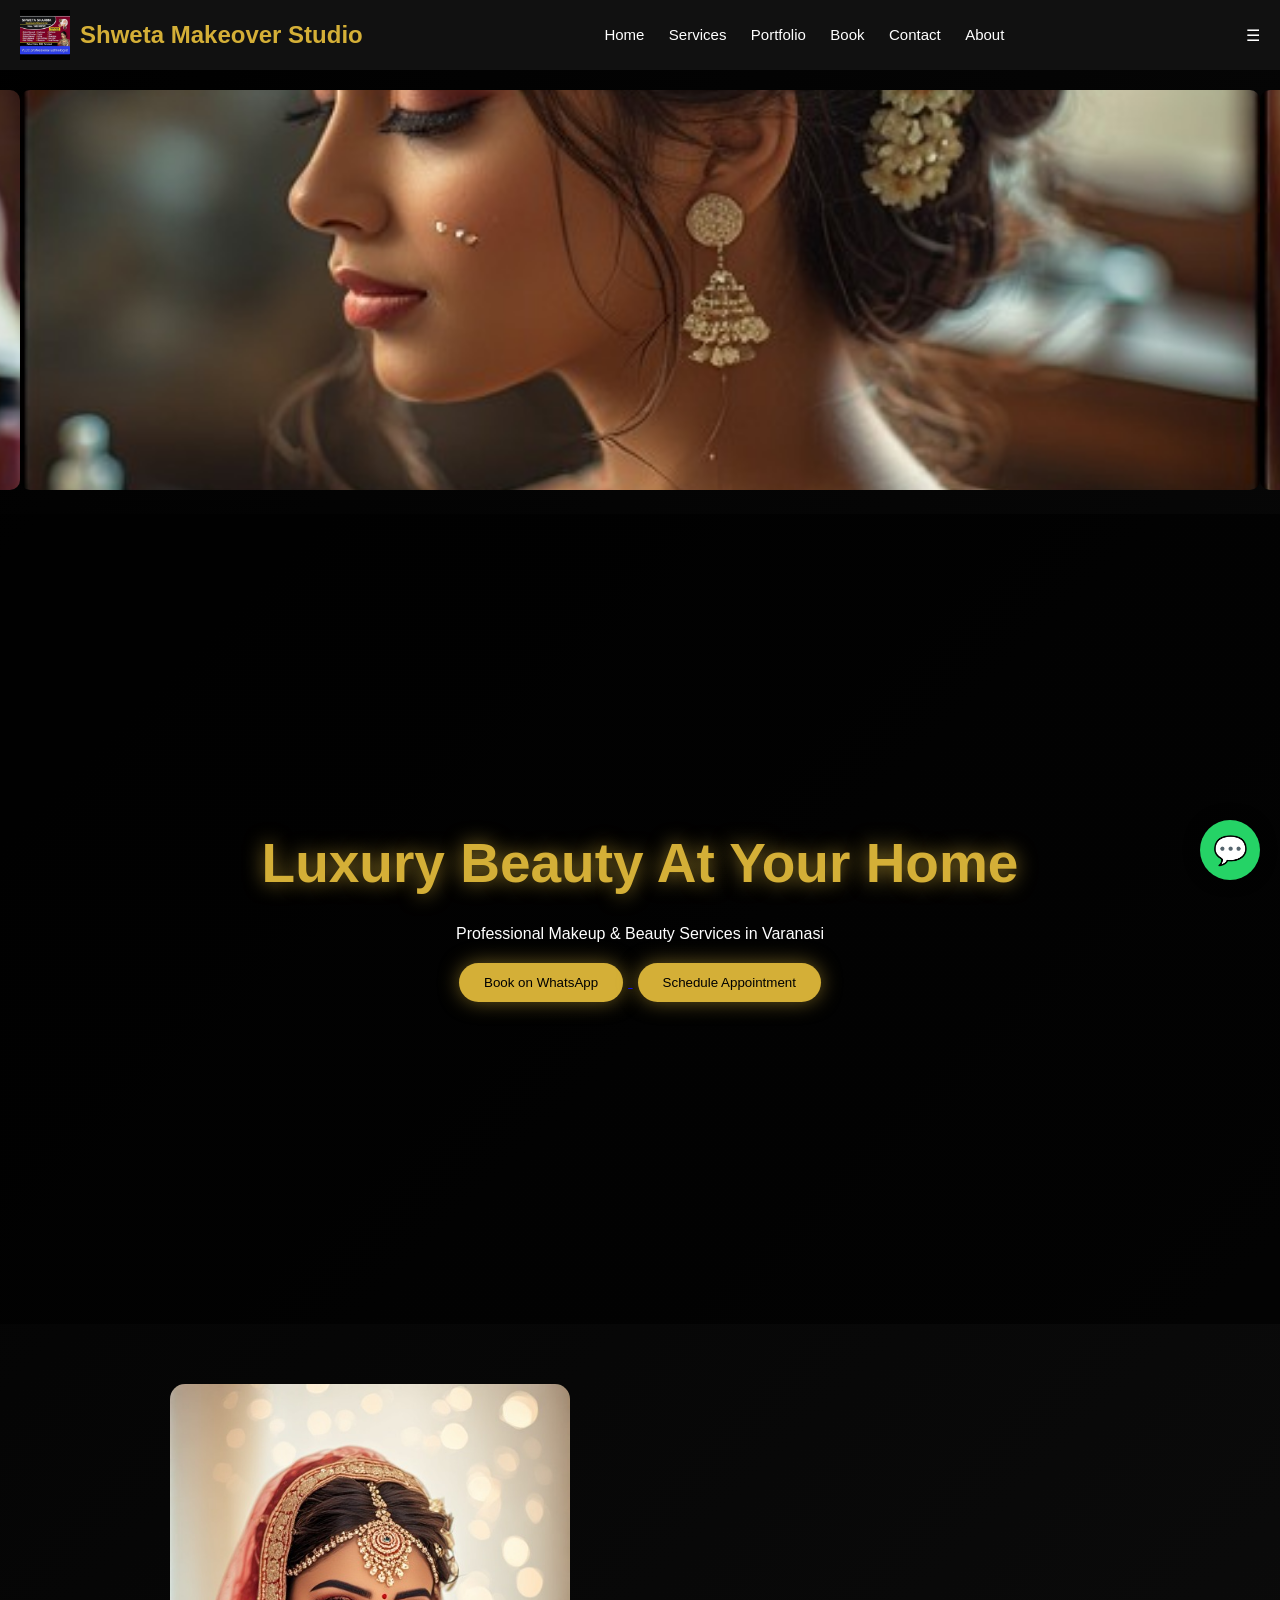
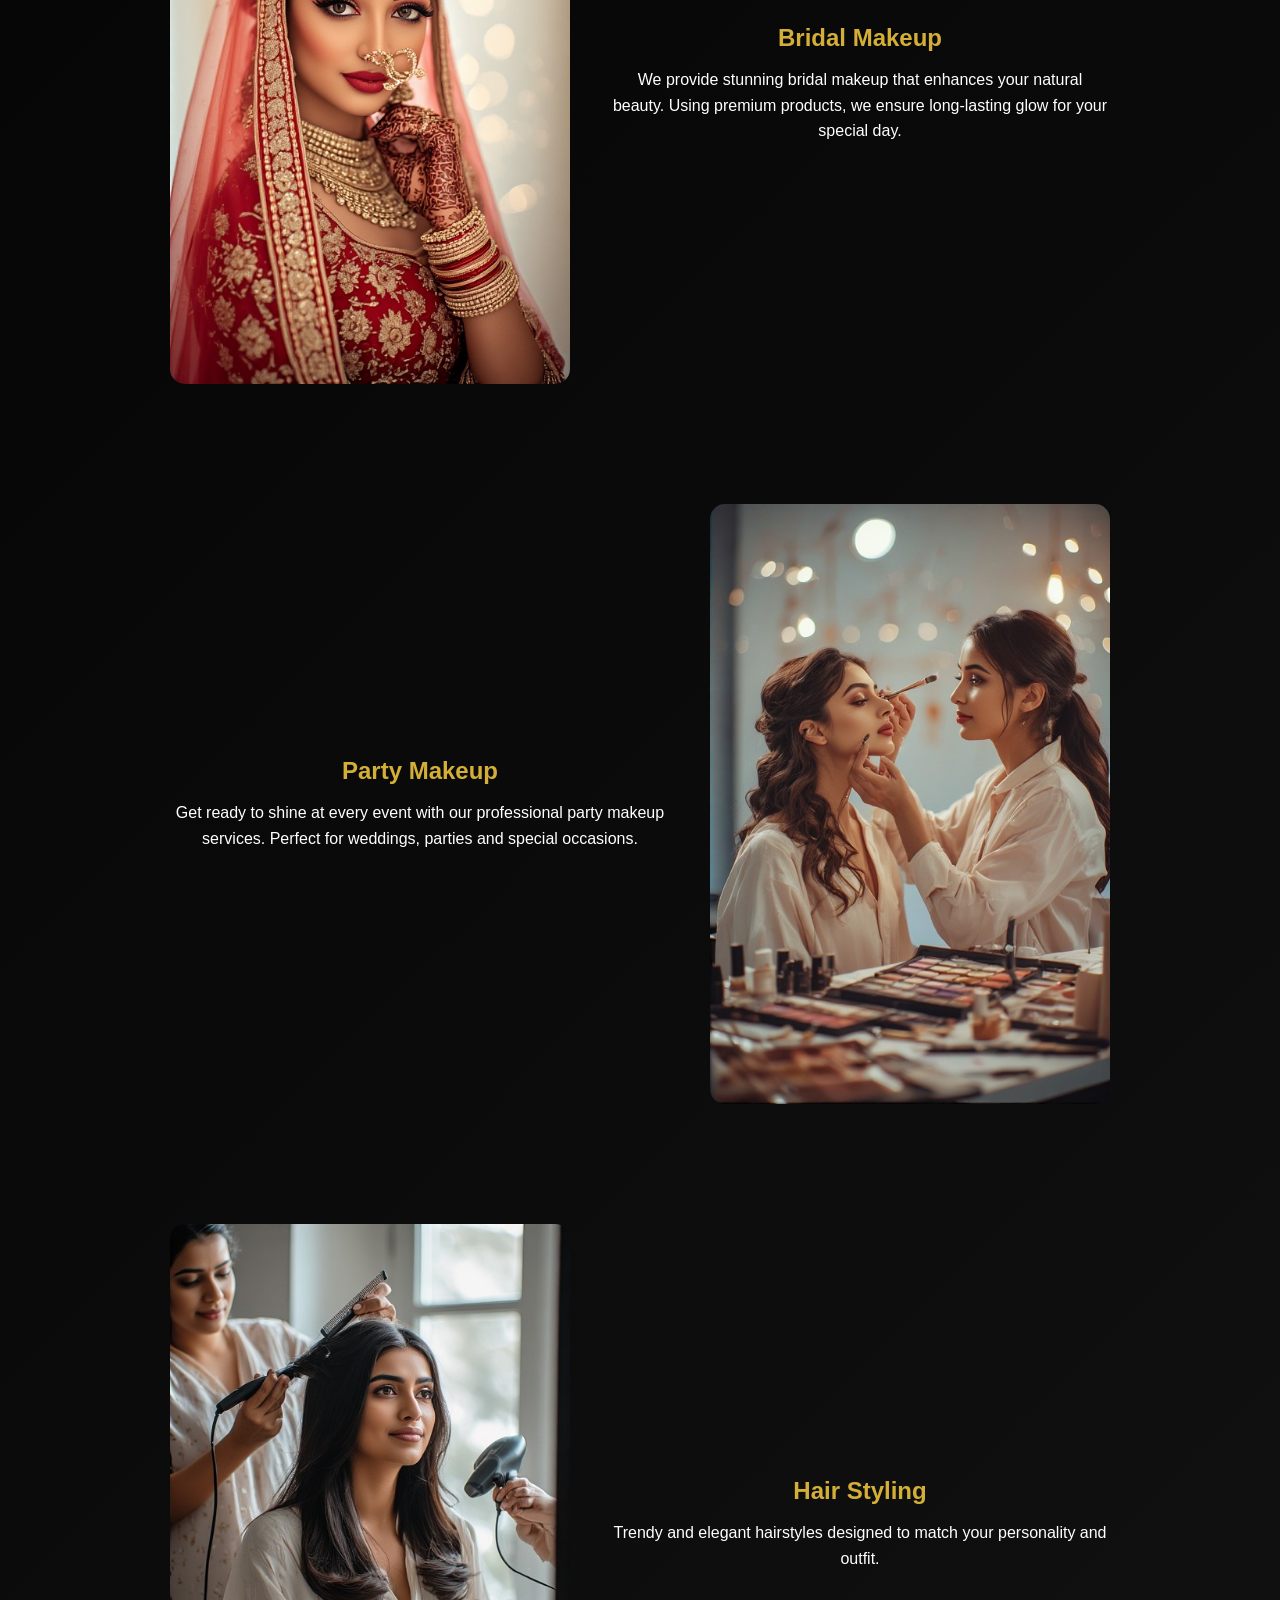
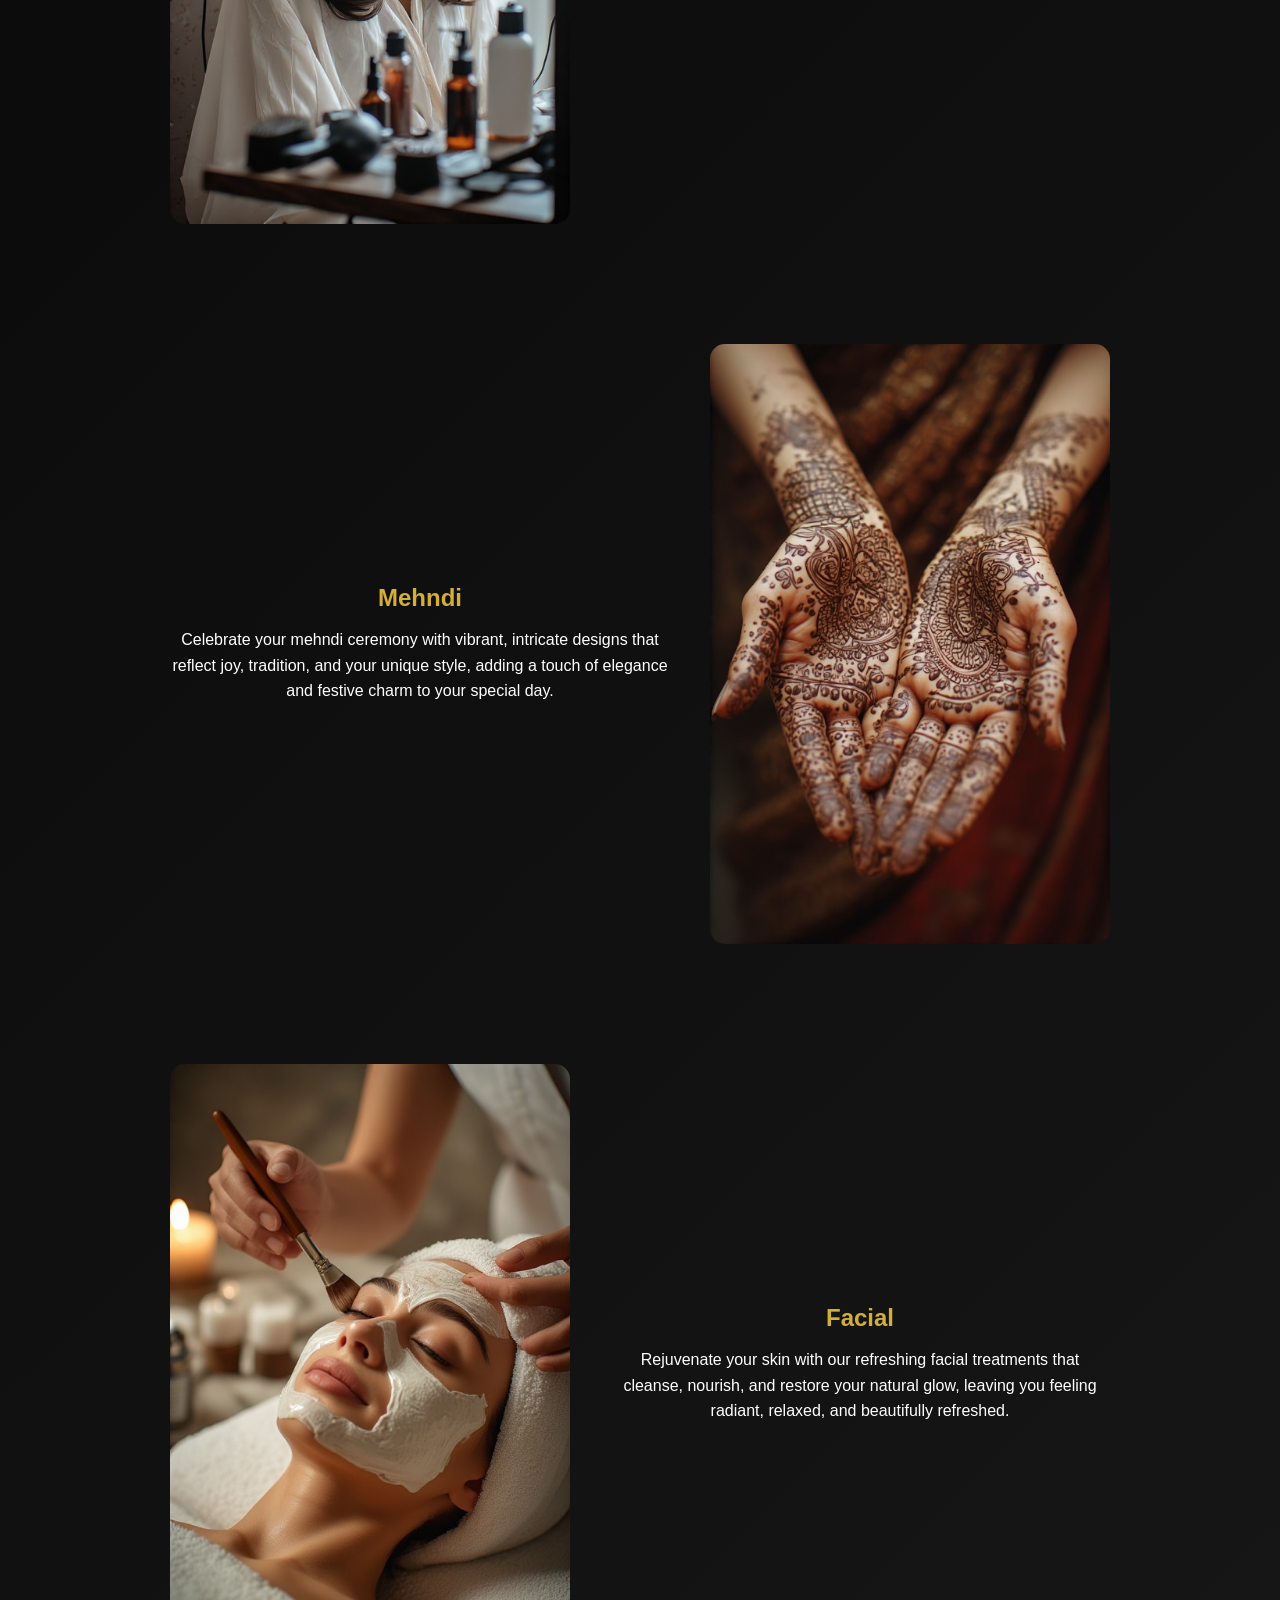
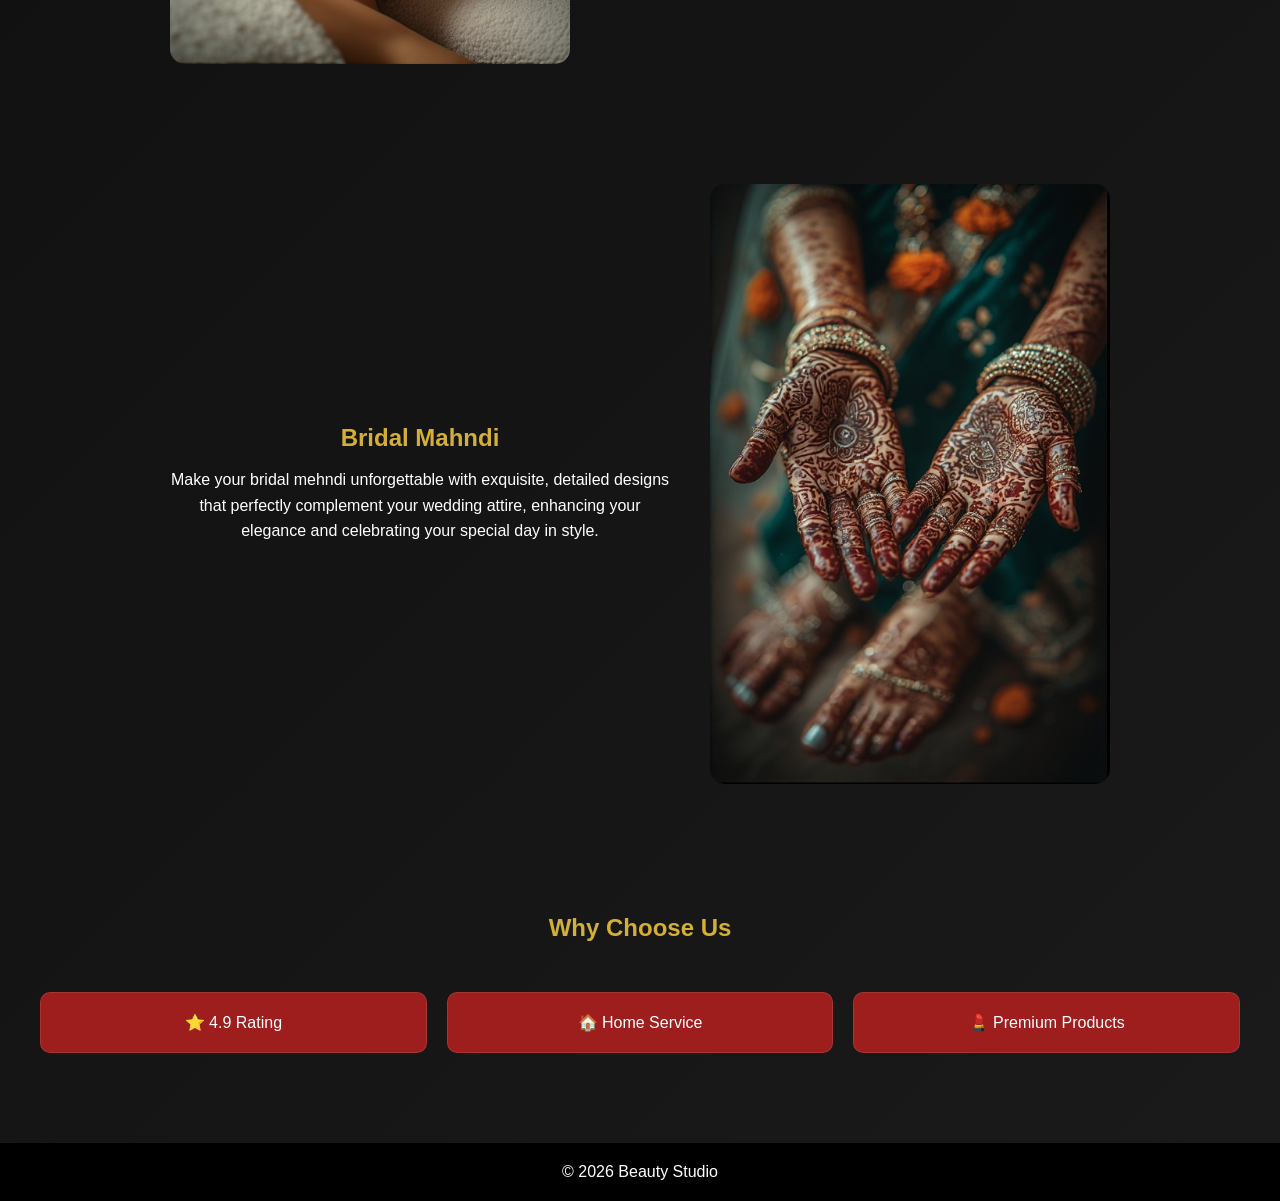
==== commit 9e7103ff: "Update index.html" ====
--- a/index.html
+++ b/index.html
@@ -3,6 +3,7 @@
 <head>
 <meta name="viewport" content="width=device-width, initial-scale=1.0">
 <link rel="stylesheet" href="style.css">
+<script src="script.js"></script>
 <title>Shweta Makeover Studio</title>
 
 
@@ -132,7 +133,7 @@
         <img src="images/logo.png" alt="Beauty Studio Logo" class="logo">
         <span><h1>Shweta Makeover Studio</h1></span>
     </div>
-    <div class="nav-links">
+    <div class="nav-links" id="menu">
         <a href="index.html">Home</a>
         <a href="services.html">Services</a>
         <a href="portfolio.html">Portfolio</a>
@@ -140,7 +141,12 @@
         <a href="contact.html">Contact</a>
 	    <a href="about.html">About</a>
     </div>
+    <div class="toggle" id="toggle">
+        ☰
+    </div>
+    
 </nav>
+
 
 <!-- SLIDER -->
 <div class="gallery">
@@ -307,5 +313,6 @@
 setInterval(next,3000);
 </script>
 
+
 </body>
 </html>
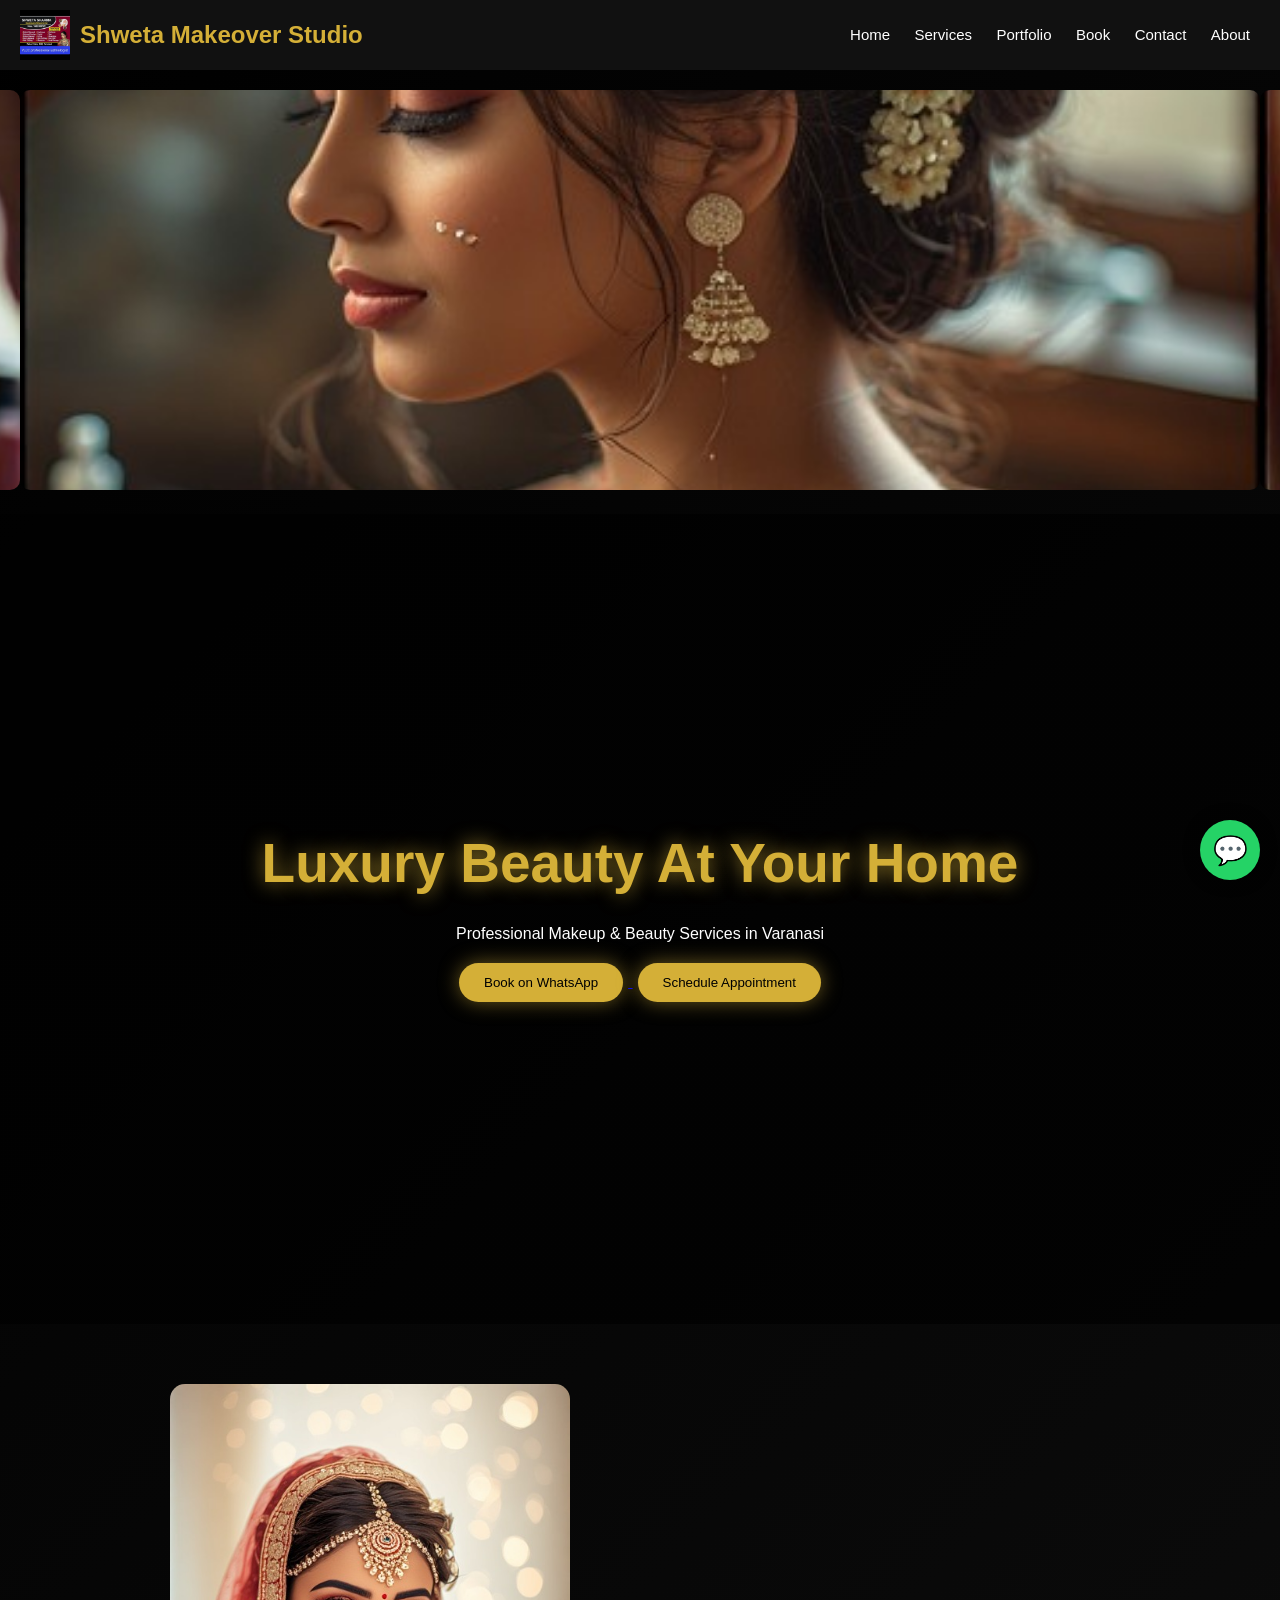
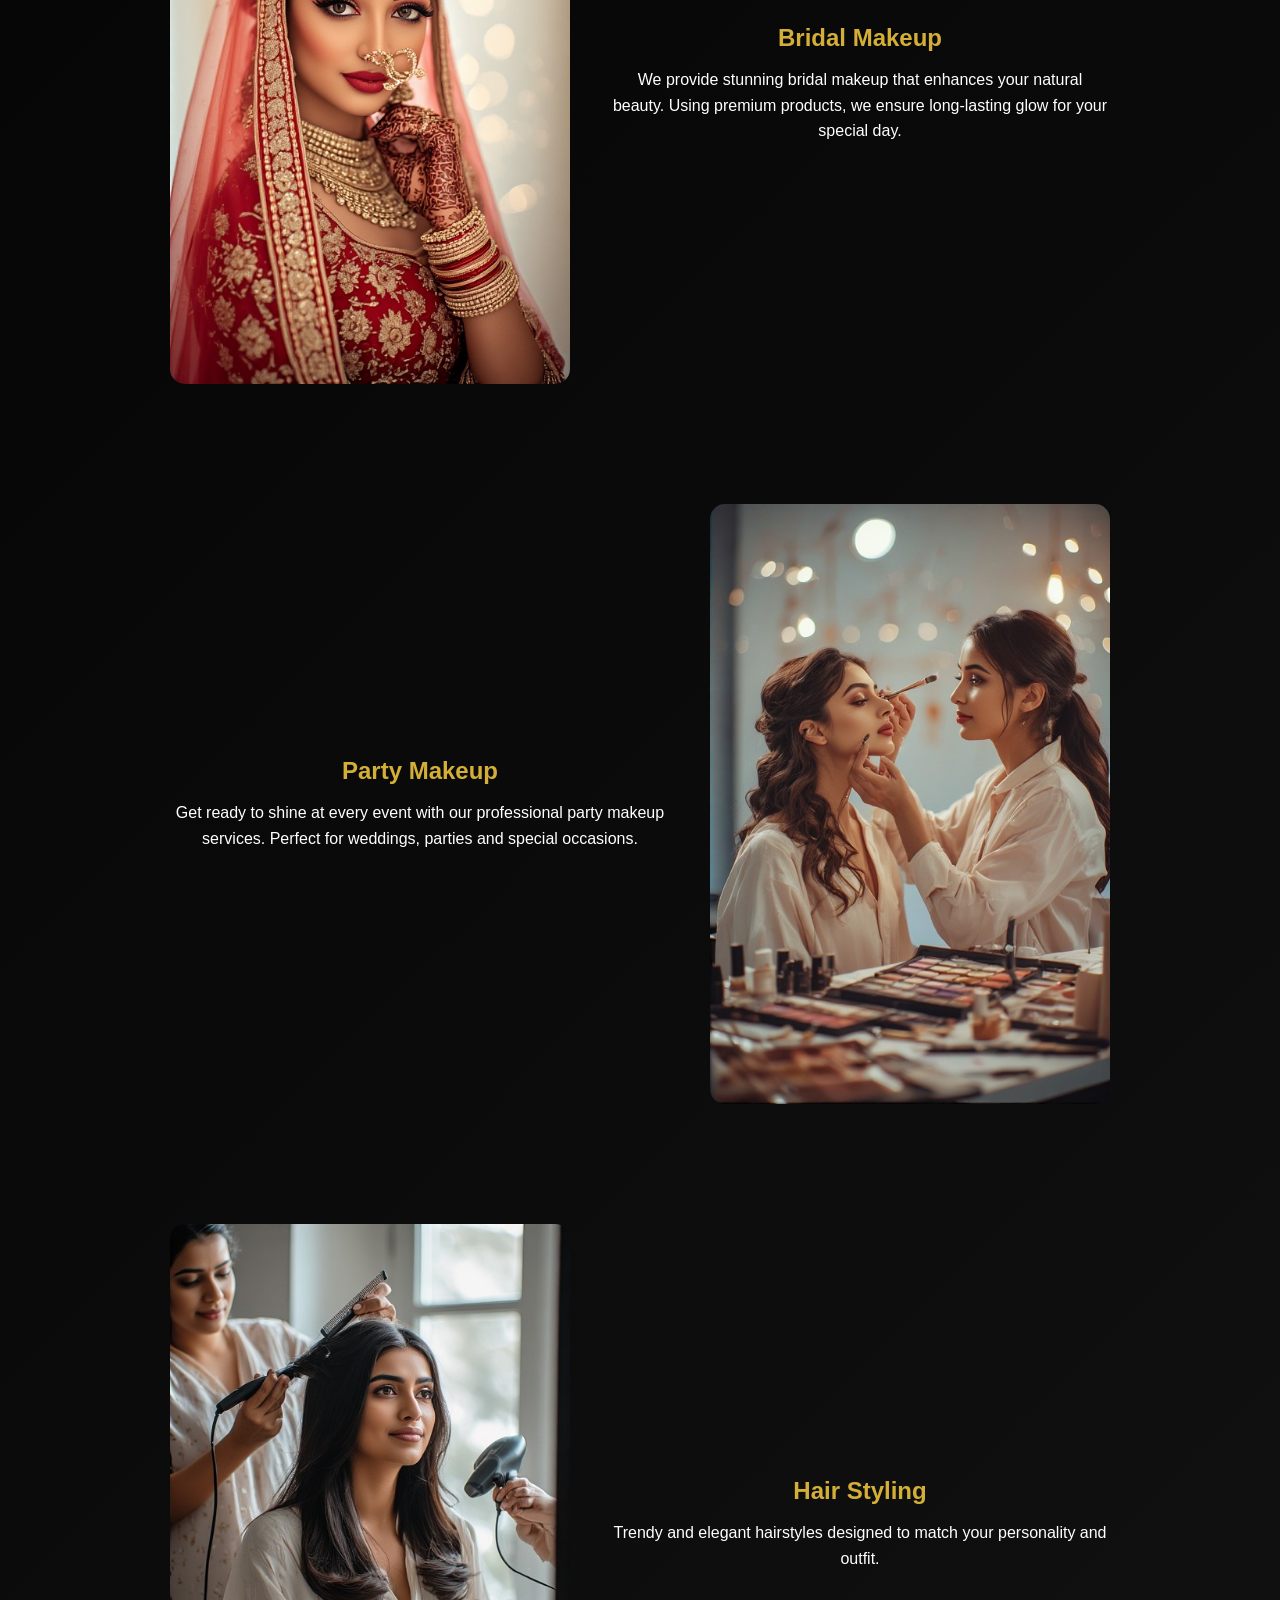
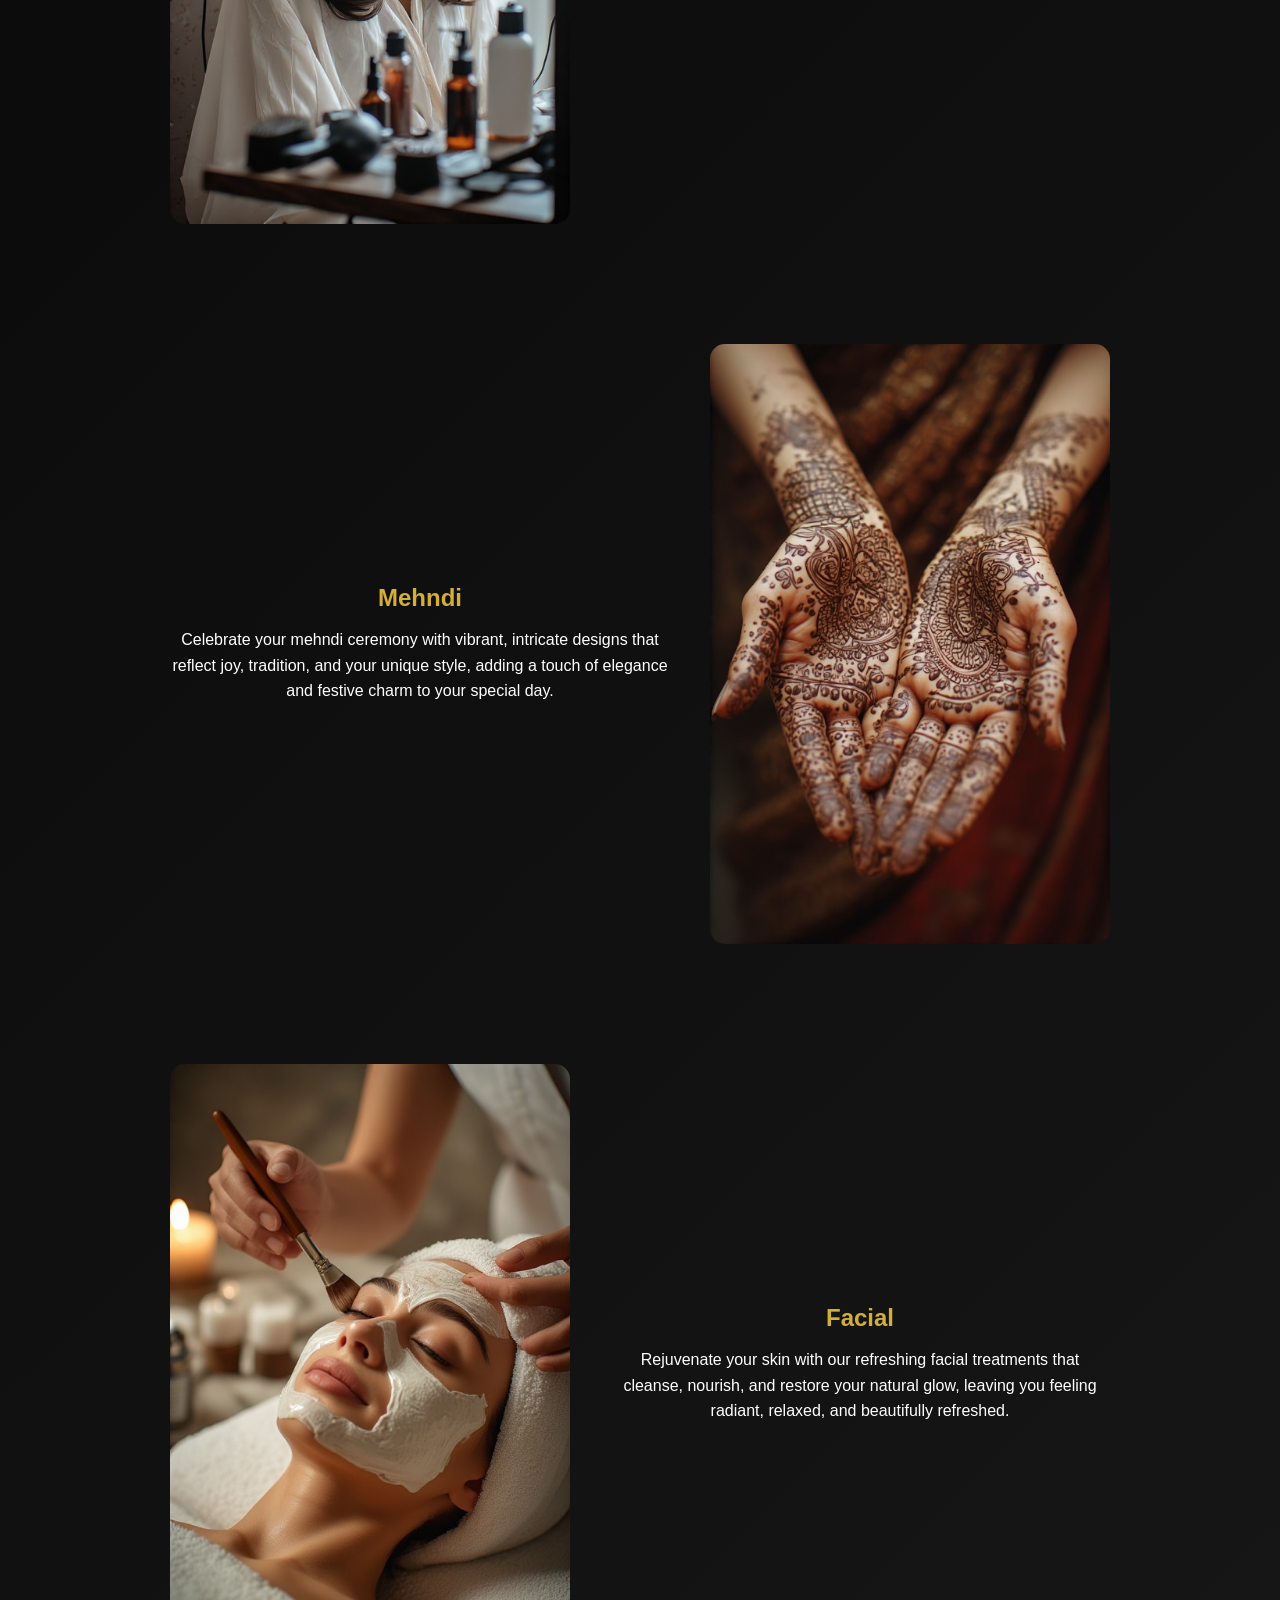
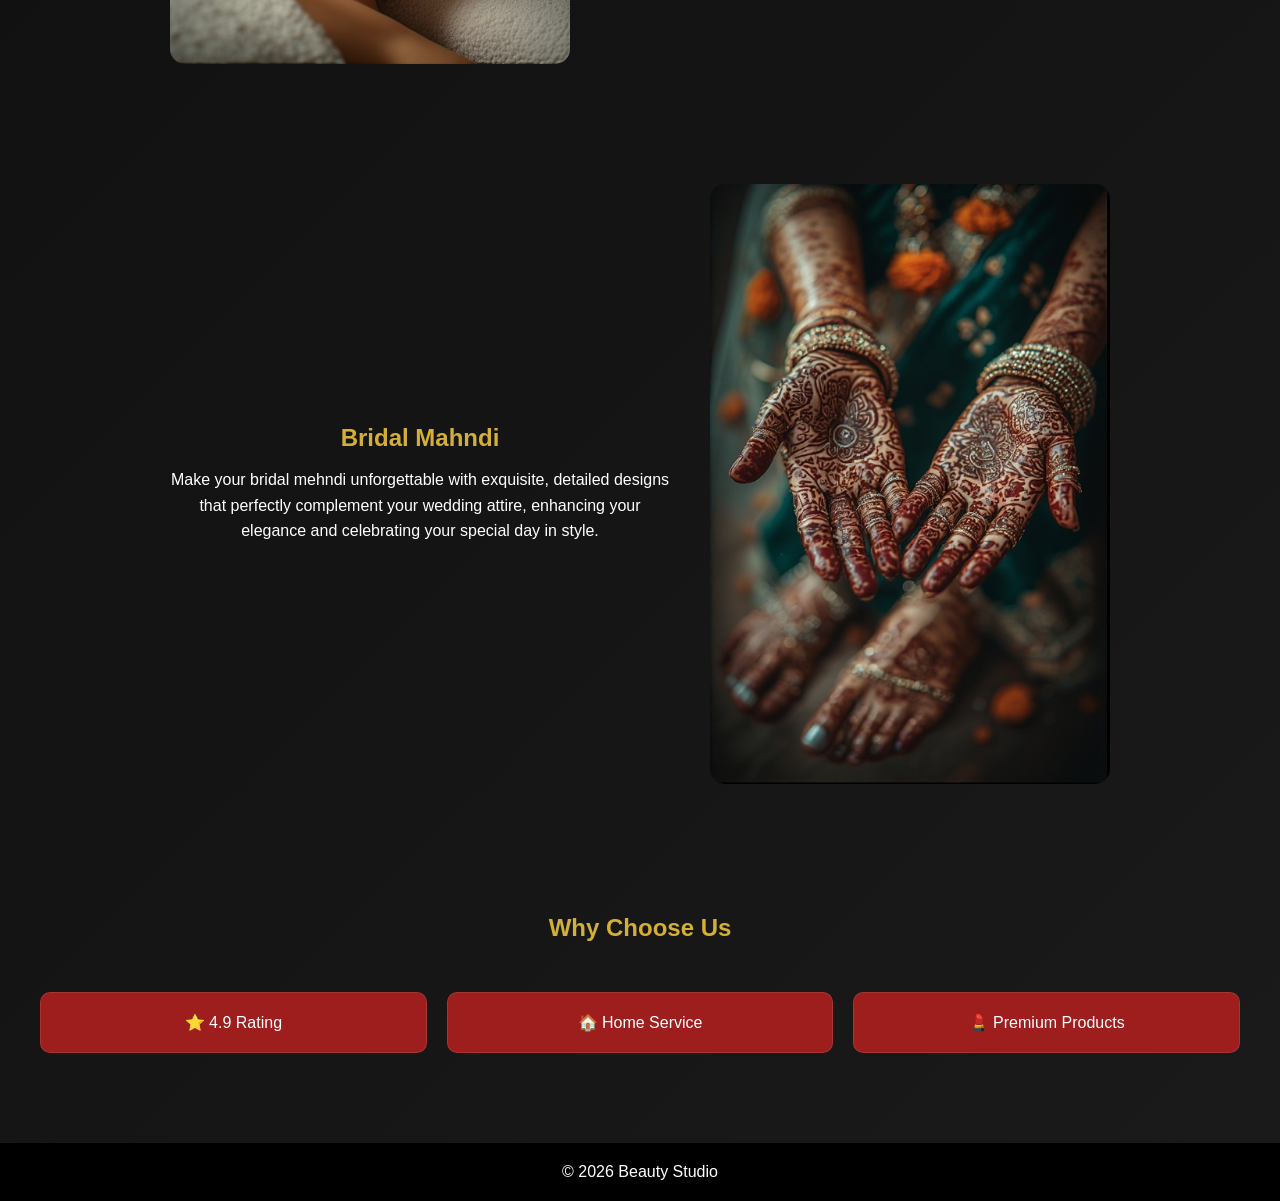
==== commit 3f38a0f3: "Update index.html" ====
--- a/index.html
+++ b/index.html
@@ -3,7 +3,6 @@
 <head>
 <meta name="viewport" content="width=device-width, initial-scale=1.0">
 <link rel="stylesheet" href="style.css">
-<script src="script.js"></script>
 <title>Shweta Makeover Studio</title>
 
 
@@ -313,6 +312,6 @@
 setInterval(next,3000);
 </script>
 
-
+<script src="script.js"></script>
 </body>
 </html>
--- a/style.css
+++ b/style.css
@@ -300,3 +300,65 @@
         width:100%;
     }
 }
+/* TOGGLE BUTTON */
+.toggle{
+    display:none;
+    font-size:25px;
+    cursor:pointer;
+    margin-left:auto;
+    transition: all 0.3s ease;
+}
+
+.toggle:hover{
+    color:#ff4d6d;
+    transform: rotate(90deg) scale(1.1);
+}
+.toggle:active{
+    transform: scale(0.9);
+}
+
+/* MOBILE VIEW */
+@media (max-width: 768px) {
+
+    .nav-links {
+        display: none;
+        flex-direction: column;
+        position: absolute;
+        top: 60px;
+        right: 0;
+        background: #111;
+        width: 200px;
+        text-align: center;
+    }
+
+    .nav-links a {
+        display: block;
+        padding: 10px;
+        border-top: 1px solid #333;
+    }
+
+    .nav-links.active {
+        display: flex;
+    }
+
+    .toggle {
+        display: block;
+        margin-left: auto;
+        padding:5px 10px;
+        border-radius:5px;    
+    }
+    .toggle:hover{
+        background:#222;
+    }
+    .nav-links {
+    transform: translateX(100%);
+    transition: 0.3s;
+    }
+
+    .nav-links.active {
+        transform: translateX(0);
+    }
+    
+    
+    
+}
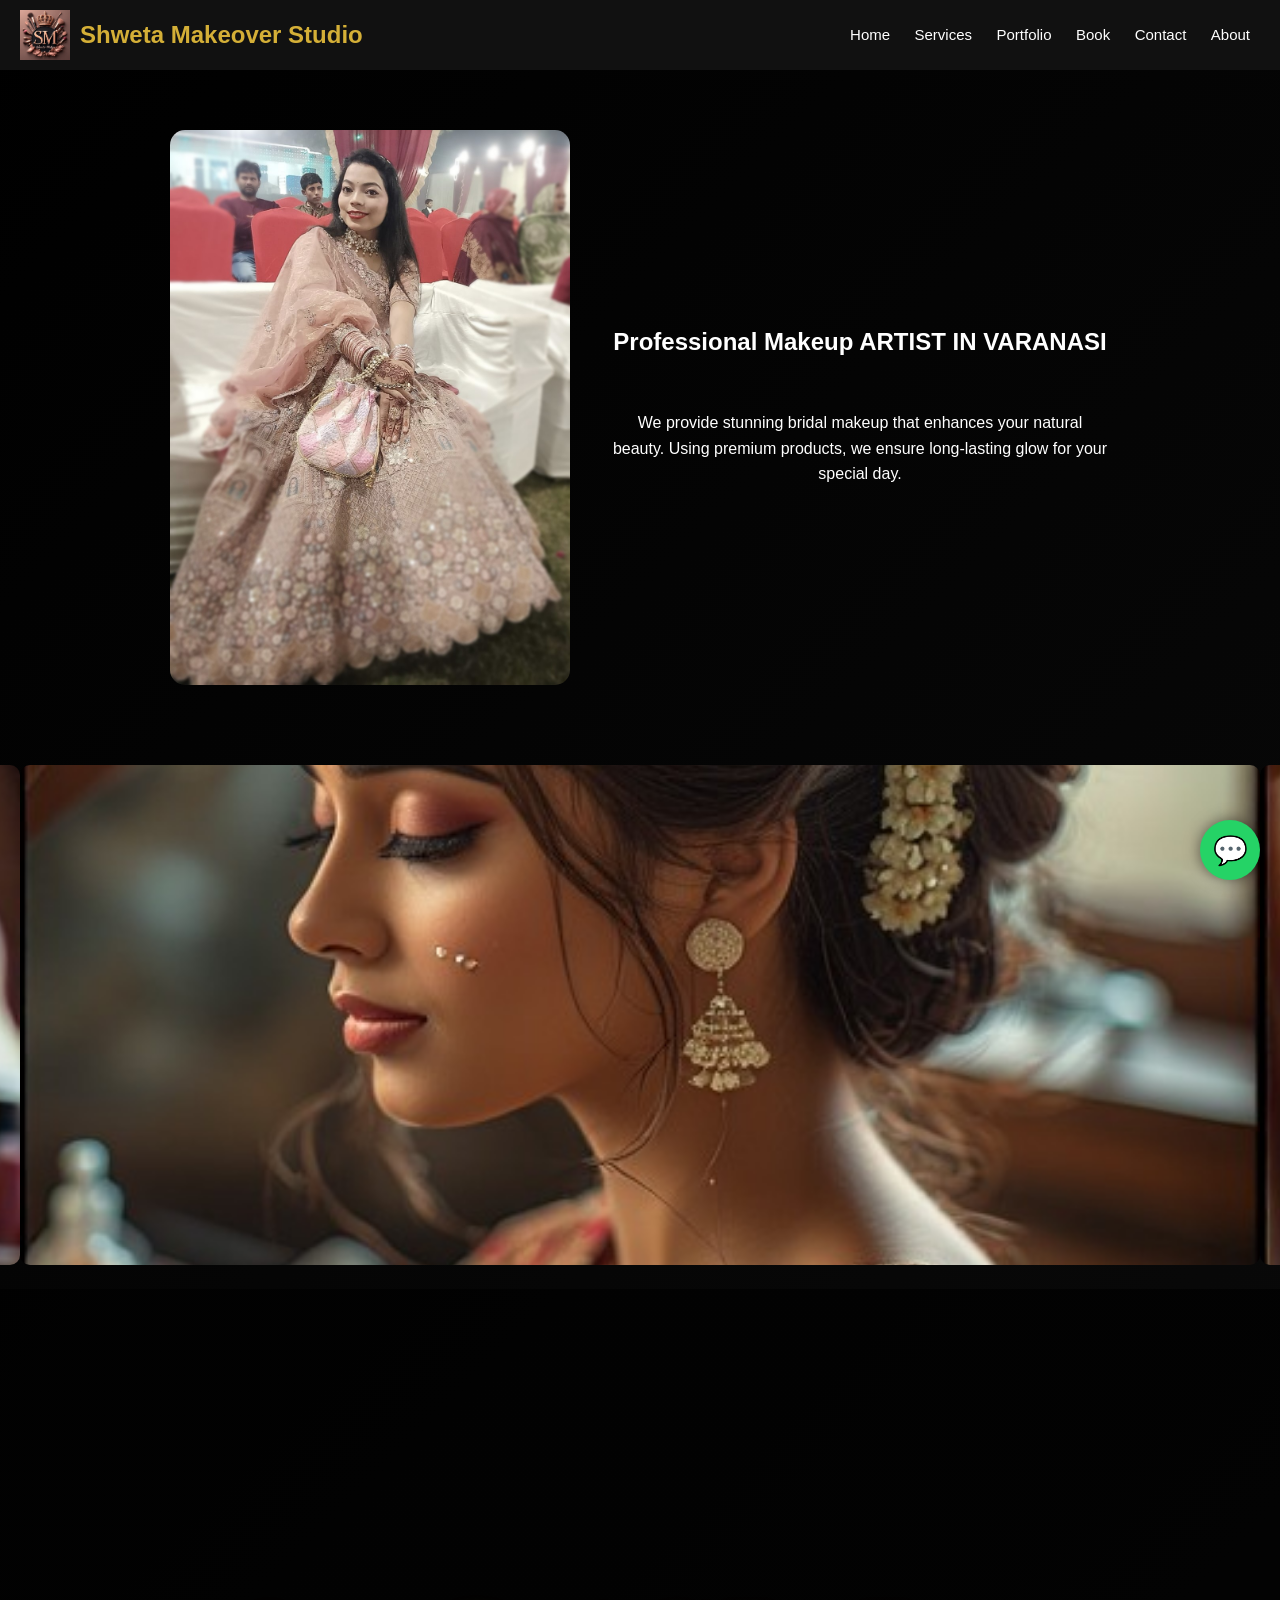
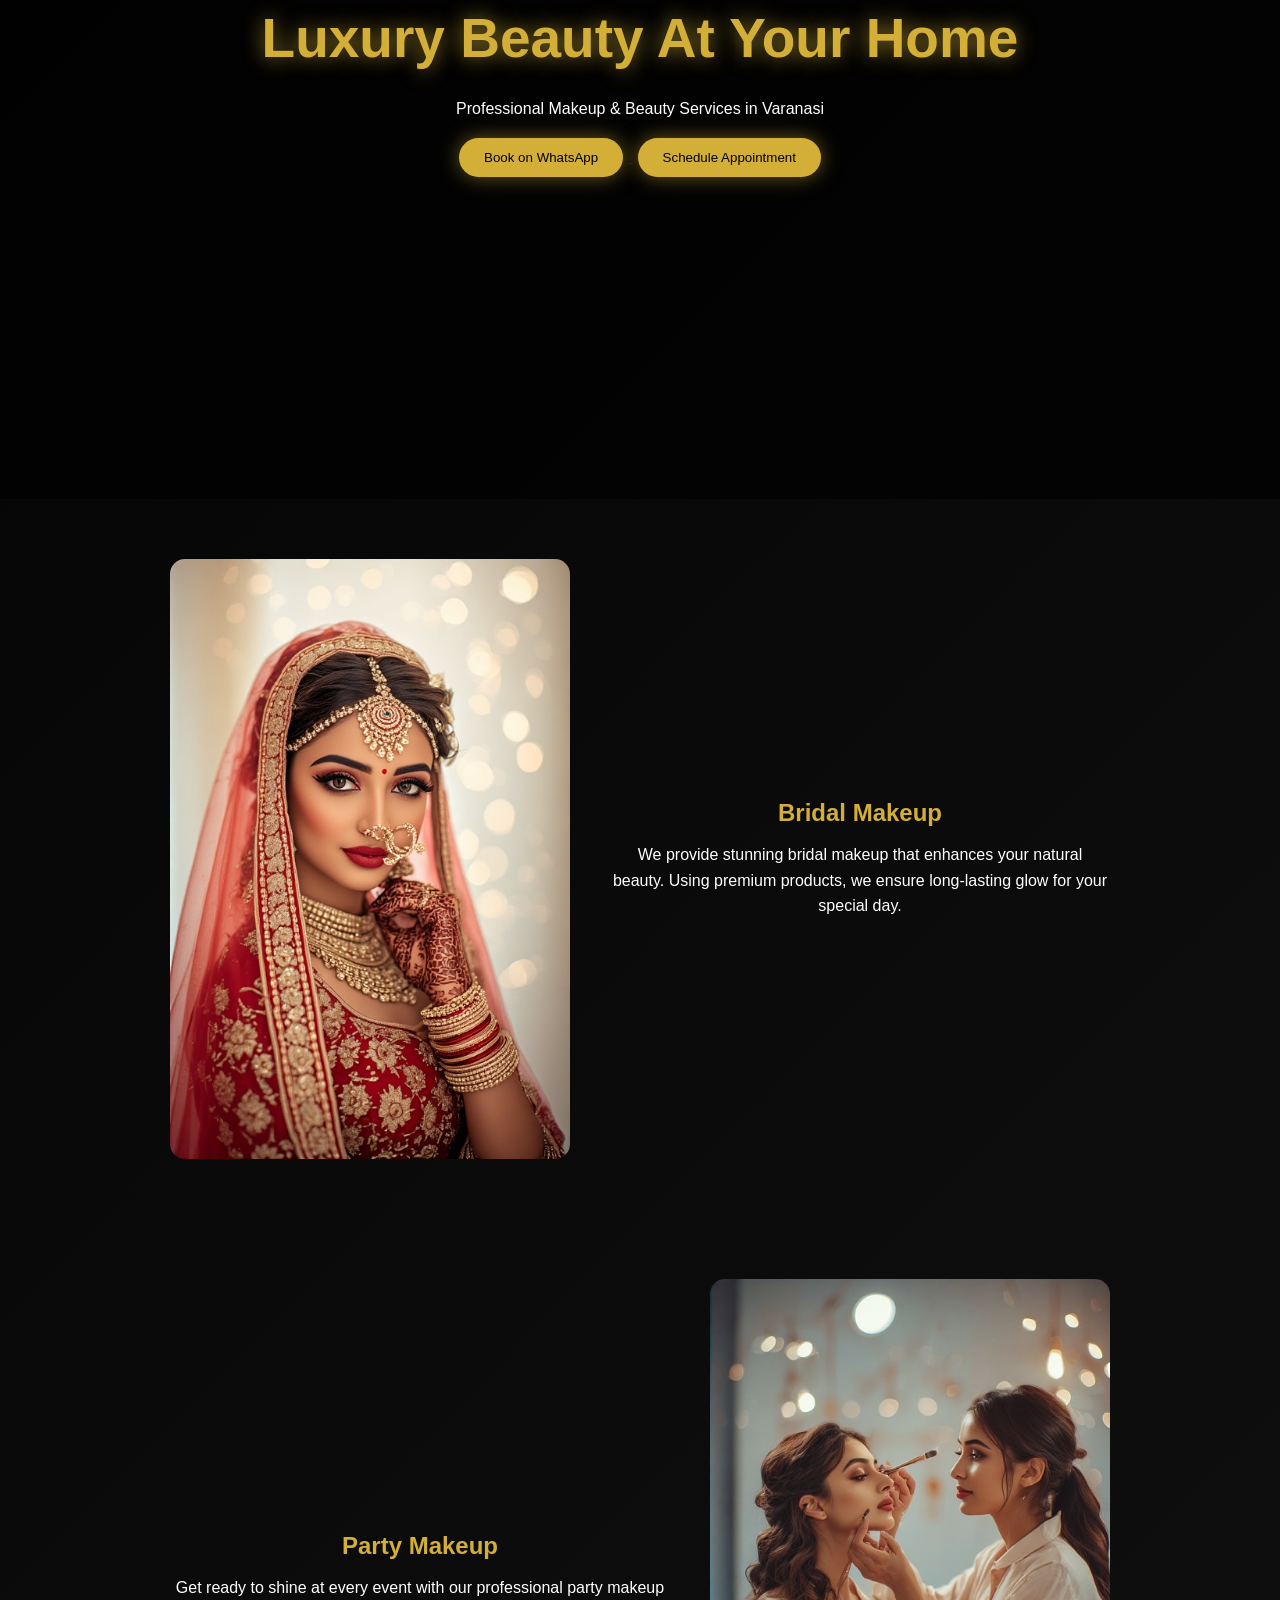
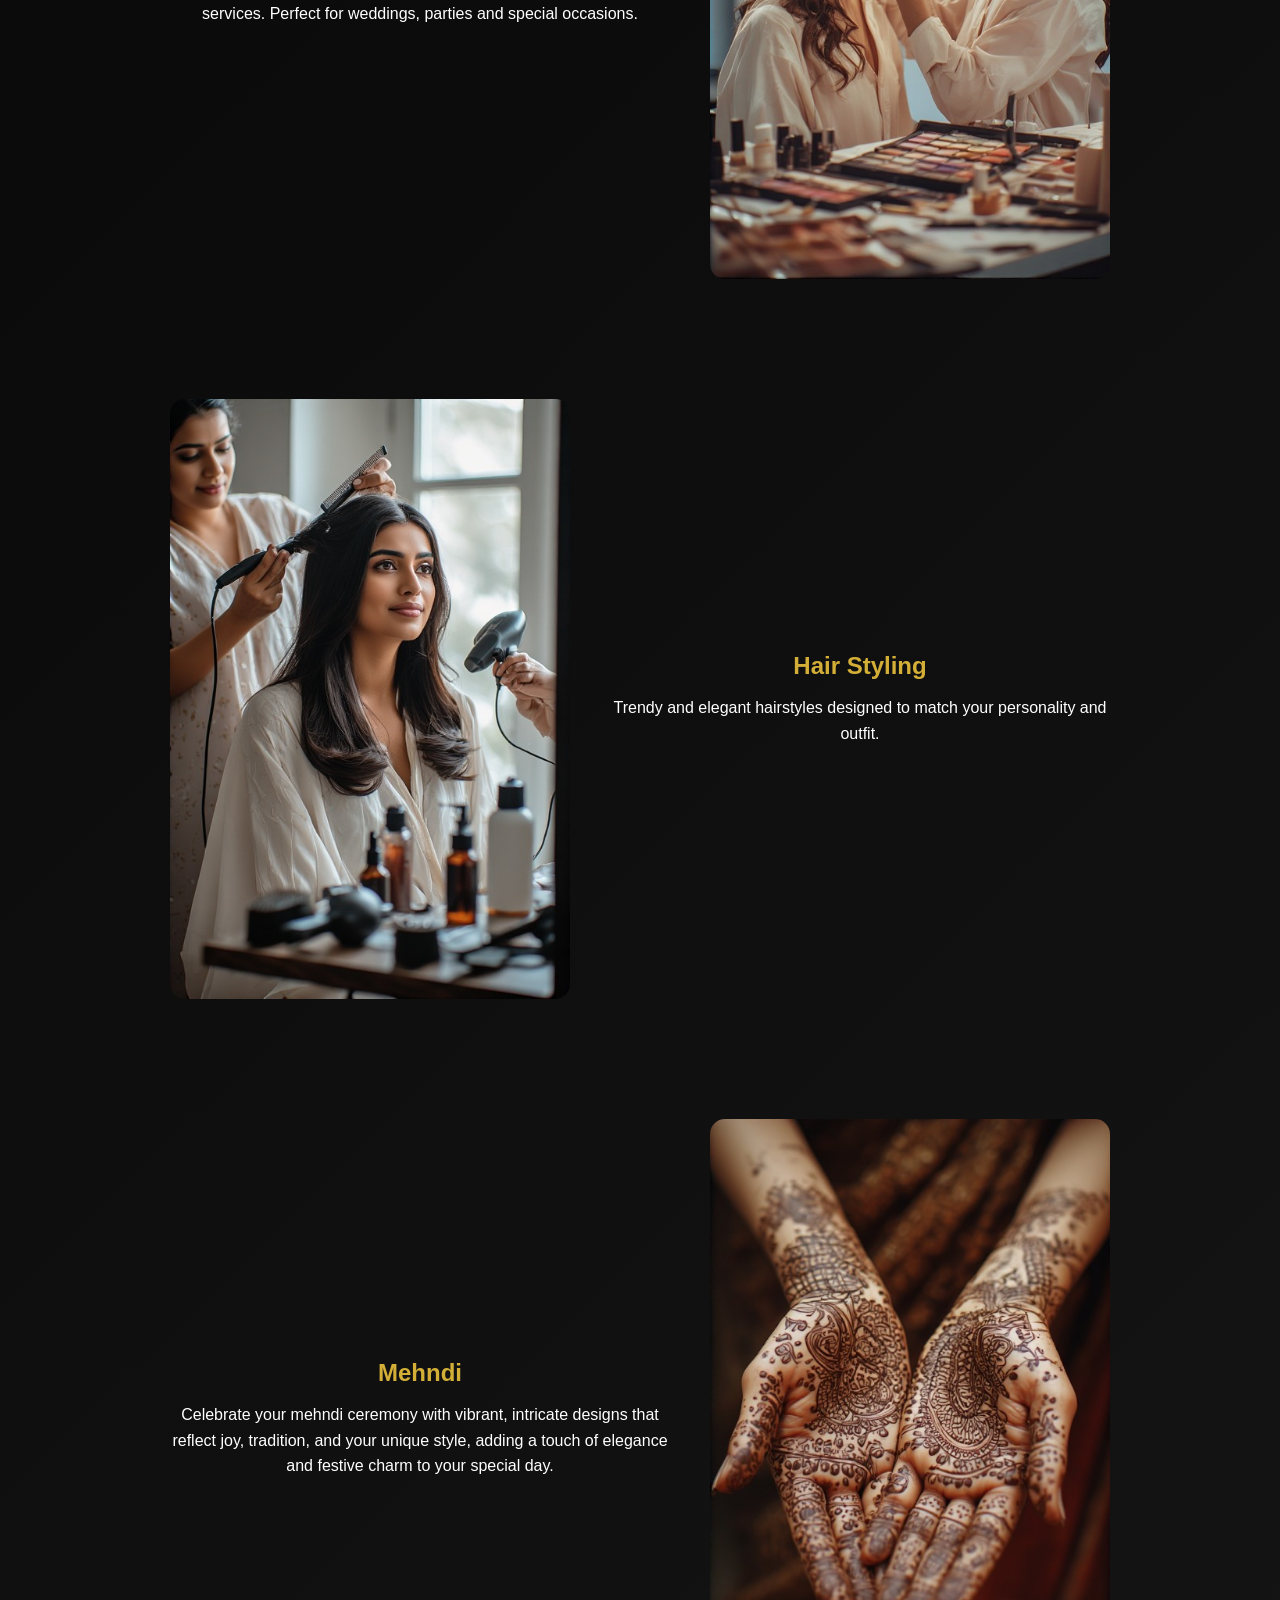
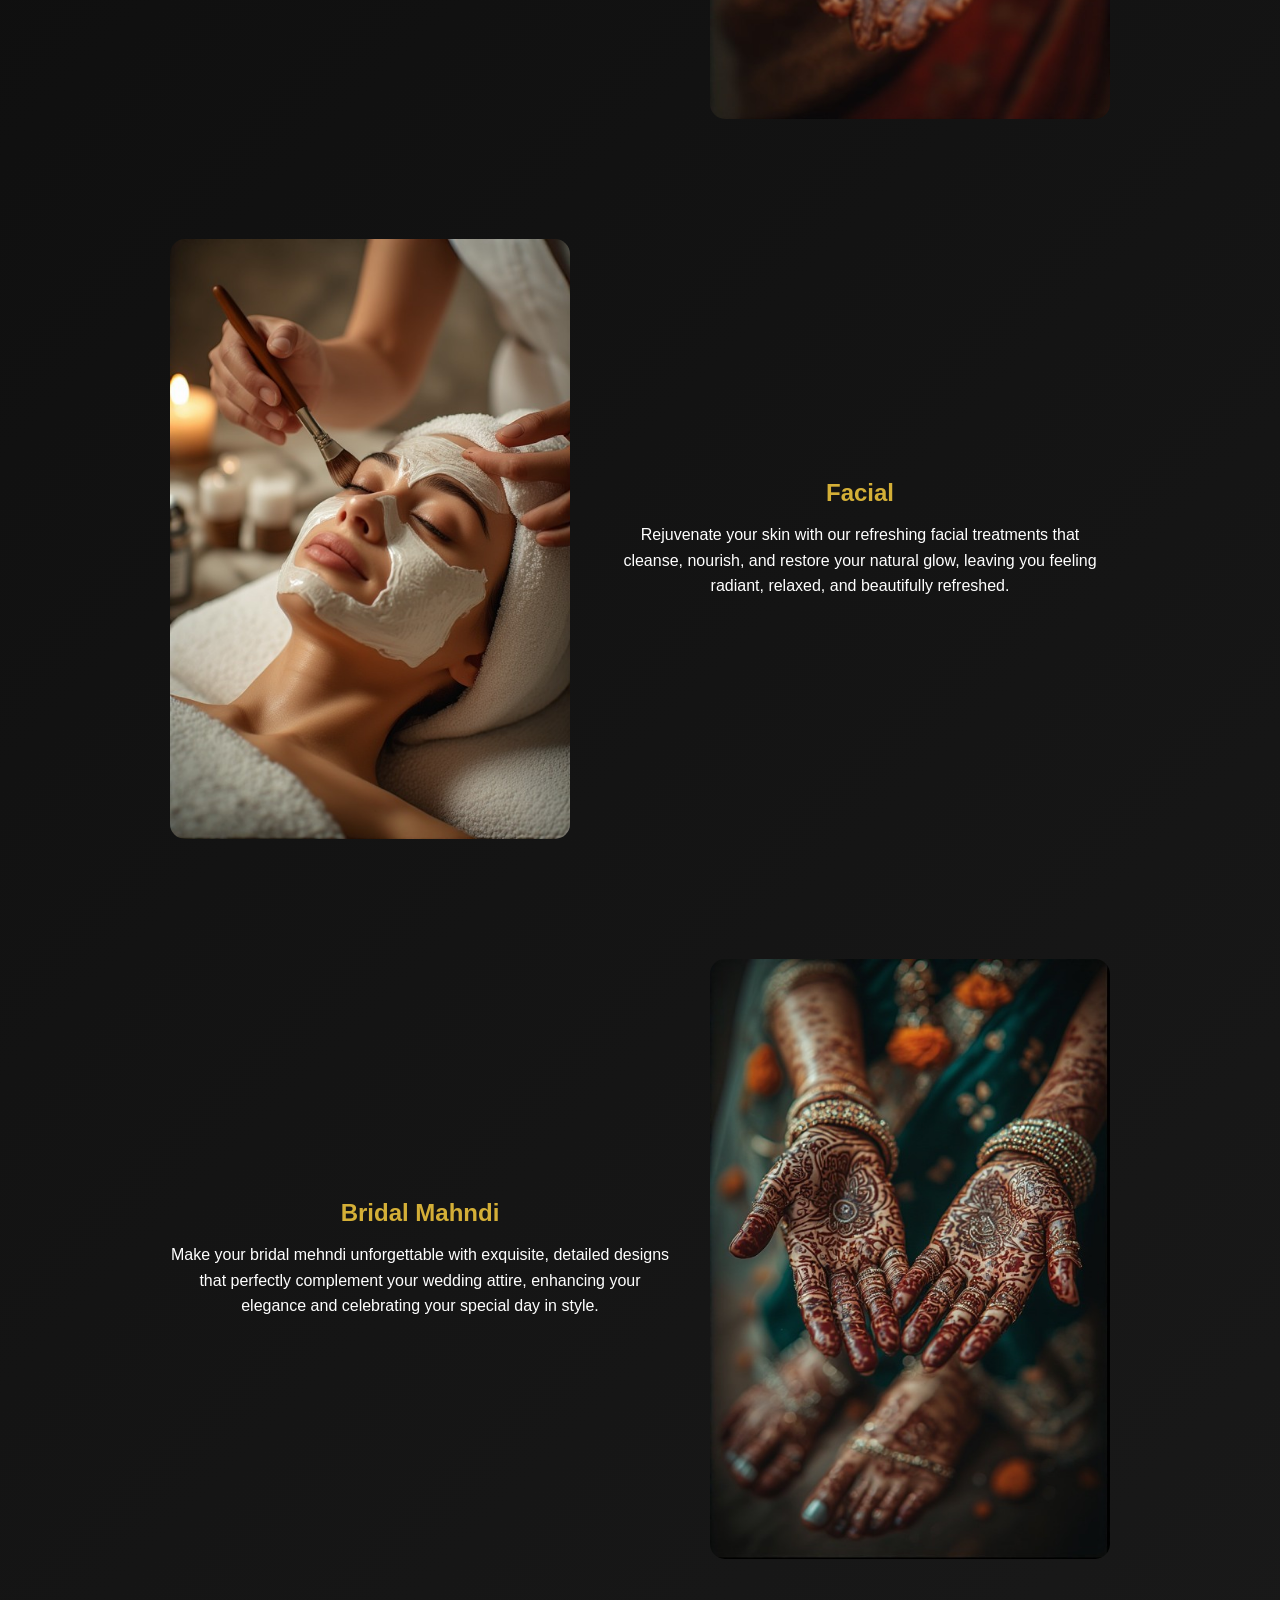
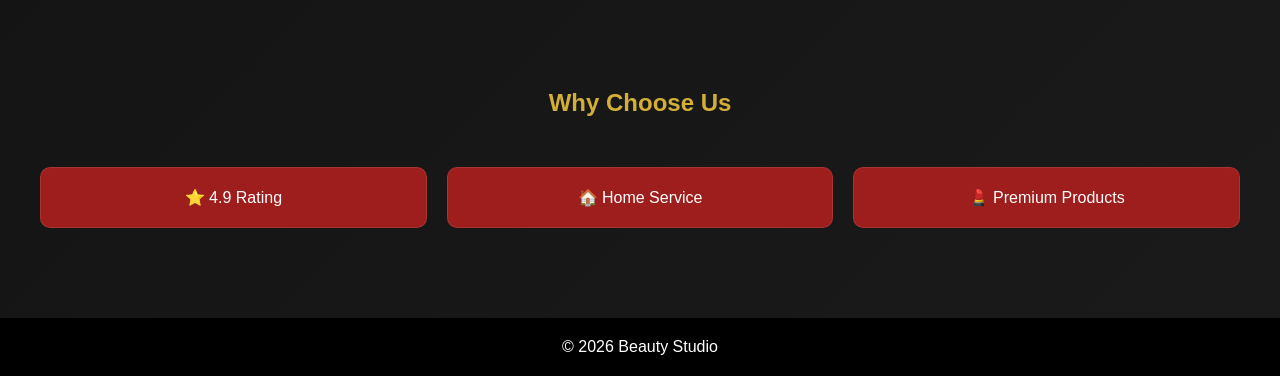
==== commit deb5212b: "Update index.html" ====
--- a/index.html
+++ b/index.html
@@ -3,6 +3,7 @@
 <head>
 <meta name="viewport" content="width=device-width, initial-scale=1.0">
 <link rel="stylesheet" href="style.css">
+<script src="script.js"></script>
 <title>Shweta Makeover Studio</title>
 
 
@@ -66,7 +67,7 @@
 
 .cards img{
     width:100%;
-    height:400px;
+    height:500px;
     object-fit:cover;
 }
 
@@ -146,6 +147,21 @@
     
 </nav>
 
+<!-- SECTION 1 (IMAGE LEFT, TEXT RIGHT) -->
+<section class="section">
+    <img src="images/shweta.jpg" alt="About Shweta" class="profile-pic">
+    <div class="text">
+        <h1>Professional Makeup ARTIST IN VARANASI</h1>
+        
+        <BR>
+            <BR>
+                <BR>
+        <p>
+            We provide stunning bridal makeup that enhances your natural beauty.
+            Using premium products, we ensure long-lasting glow for your special day.
+        </p>
+    </div>
+</section>
 
 <!-- SLIDER -->
 <div class="gallery">
@@ -286,13 +302,13 @@
 
 function next(){
     index++;
-    slider.style.transition="0.5s";
+    slider.style.transition="2s";
     slider.style.transform=`translateX(-${index * 100}%)`;
 }
 
 function prev(){
     index--;
-    slider.style.transition="0.5s";
+    slider.style.transition="2s";
     slider.style.transform=`translateX(-${index * 100}%)`;
 }
 
@@ -309,9 +325,9 @@
     }
 });
 
-setInterval(next,3000);
+setInterval(next,6000);
 </script>
 
-<script src="script.js"></script>
+
 </body>
 </html>
